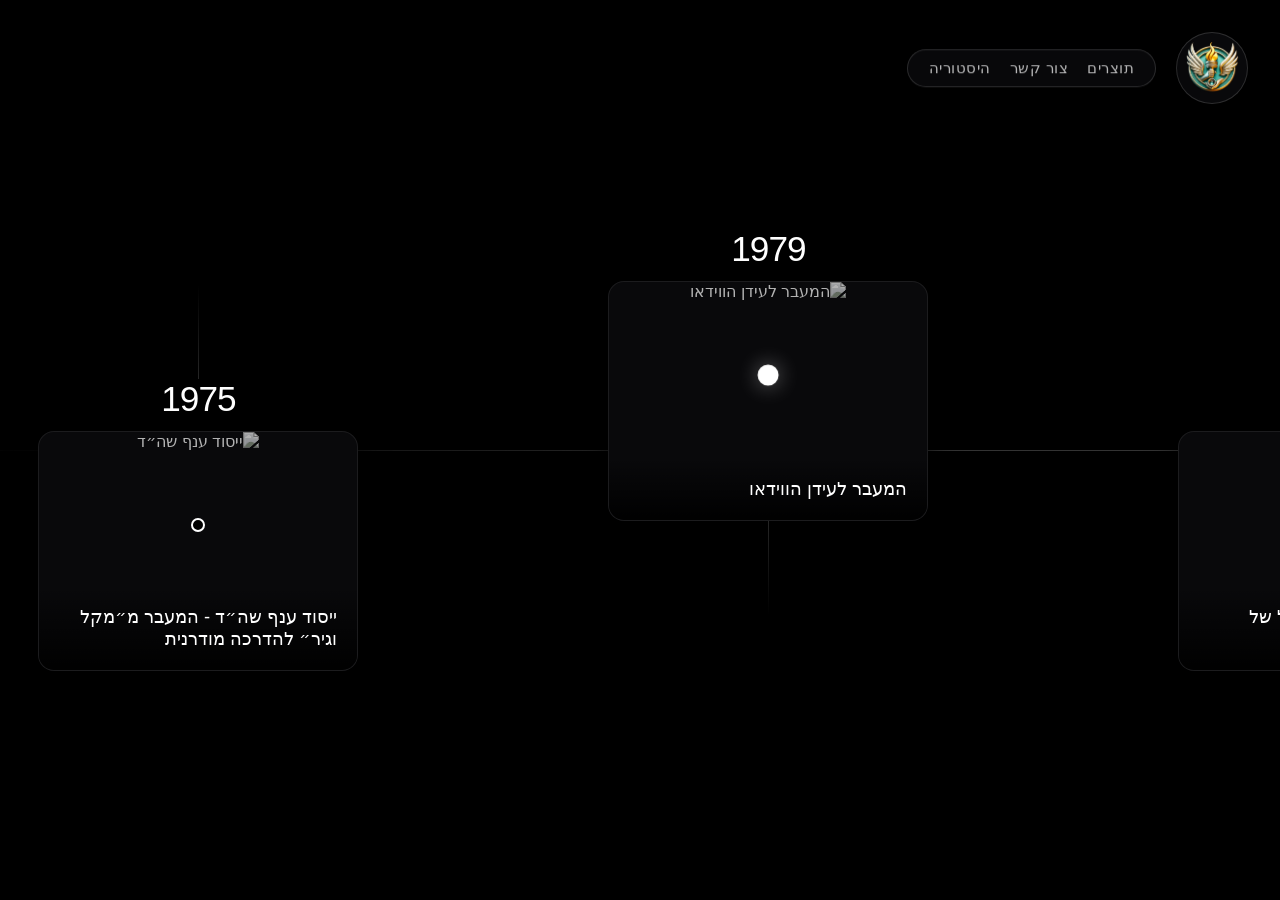
==== history.html @ 01e305c1 "with history v1.0" ====
<!DOCTYPE html>
<html lang="he" dir="rtl">
<head>
  <meta charset="UTF-8" />
  <meta name="viewport" content="width=device-width, initial-scale=1.0" />
  <title>היסטוריה | יחידת שה"ד 339</title>
  <link rel="stylesheet" href="history.css" />
</head>
<body>


    
  <!-- Fixed Nav Logo -->
  <nav class="nav-logo">
    <div class="logo-wrapper">
      <a href="index.html" class="logo-circle">
        <img src= "..\assets\סמל 1.png" alt="לוגו" />
      </a>
      
      <div class="logo-menu">
        <a href="products.html" class="menu-item">תוצרים</a>
        <a href="#footer" class="menu-item" id="contactLink">צור קשר</a>
        <a href="history.html" class="menu-item">היסטוריה </a>
      </div>
    </div>
  </nav>

  <div id="loginModal" class="modal">
    <div class="modal-content">
      <h3>כניסת מנהלים</h3>
      <input type="text" id="adminUser" placeholder="שם משתמש" />
      <input type="password" id="adminPass" placeholder="סיסמה" />
      <p id="loginError" style="color:#e53e3e;font-weight:700;font-size:0.9rem;text-align:center;margin-top:0.5rem;display:none;"></p>
      <div class="modal-btns">
        <button id="doLogin">התחבר</button>
        <button id="closeModal">ביטול</button>
      </div>
    </div>
  </div>

  <div class="scroll-snap-container">



    <!-- PART 1: STICKY VERTICAL-TO-HORIZONTAL SCROLL TIMELINE -->
    <section class="timeline-section-ambient">
      <div class="timeline-scroll-parent">
        <div class="timeline-sticky-viewport">
          

          <!-- Dynamic Horizontal Sliding Track Area -->
          <div class="timeline-track-wrapper">
            <div class="timeline-horizontal-track" id="timelineTrack">

 <!-- 2025 -->
<div class="timeline-item" data-index="10">
  <div class="timeline-connector"></div>
  <div class="timeline-year">2025</div>
  <div class="timeline-card">
    <img src="..\website\assets\סמל 1.png" alt="AI" class="timeline-image" referrerPolicy="no-referrer" />
    <div class="timeline-card-title">עידן הבינה המלאכותית - AI</div>
  </div>
  <div class="timeline-point"></div>
</div>

 <!-- 2023 -->
<div class="timeline-item" data-index="9">
  <div class="timeline-connector"></div>
  <div class="timeline-year">2023</div>
  <div class="timeline-card">
    <img src="..\website\assets\סמל 1.png" alt="מעבר למרפ״מ" class="timeline-image" referrerPolicy="no-referrer" />
    <div class="timeline-card-title"> ה-7 באוקטובר - מלחמת חרבות ברזל</div>
  </div>
  <div class="timeline-point"></div>
</div>


 <!-- 2016 -->
<div class="timeline-item" data-index="8">
  <div class="timeline-connector"></div>
  <div class="timeline-year">2016</div>
  <div class="timeline-card">
    <img src="..\website\assets\סמל 1.png" alt="מעבר למרפ״מ" class="timeline-image" referrerPolicy="no-referrer" />
    <div class="timeline-card-title">עיצוב מחדש של היחידה - משכן יצירתי לאנשי היצירה</div>
  </div>
  <div class="timeline-point"></div>
</div>

 <!-- 2014 -->
<div class="timeline-item" data-index="7">
  <div class="timeline-connector"></div>
  <div class="timeline-year">2014</div>
  <div class="timeline-card">
    <img src="..\website\assets\סמל 1.png" alt="מעבר למרפ״מ" class="timeline-image" referrerPolicy="no-referrer" />
    <div class="timeline-card-title">הקמת ארכיון היחידה</div>
  </div>
  <div class="timeline-point"></div>
</div>

 <!-- 2009 -->
<div class="timeline-item" data-index="6">
  <div class="timeline-connector"></div>
  <div class="timeline-year">2009</div>
  <div class="timeline-card">
    <img src="..\website\assets\סמל 1.png" alt="מעבר למרפ״מ" class="timeline-image" referrerPolicy="no-referrer" />
    <div class="timeline-card-title">מעבר למשכן קבוע במרפ״מ</div>
  </div>
  <div class="timeline-point"></div>
</div>

<!-- 2004 -->
<div class="timeline-item" data-index="5">
  <div class="timeline-connector"></div>
  <div class="timeline-year">2004</div>
  <div class="timeline-card">
    <img src="..\website\assets\סמל 1.png" alt="החזרה לקריה" class="timeline-image" referrerPolicy="no-referrer" />
    <div class="timeline-card-title">החזרה לקריה - סיום 22 שנות מתקן חוץ</div>
  </div>
  <div class="timeline-point"></div>
</div>

<!-- שנות ה-90 -->
<div class="timeline-item" data-index="4">
  <div class="timeline-connector"></div>
  <div class="timeline-year">שנות ה-90</div>
  <div class="timeline-card">
    <img src="..\website\assets\סמל 1.png" alt="עידן האנימציה התלת-ממדית" class="timeline-image" referrerPolicy="no-referrer" />
    <div class="timeline-card-title">עידן האנימציה התלת-ממדית</div>
  </div>
  <div class="timeline-point"></div>
</div>

<!-- 1984 -->
<div class="timeline-item" data-index="3">
  <div class="timeline-connector"></div>
  <div class="timeline-year">1984</div>
  <div class="timeline-card">
    <img src="..\website\assets\סמל 1.png" alt="הקמת יח׳ שה״ד 339" class="timeline-image" referrerPolicy="no-referrer" />
    <div class="timeline-card-title">הקמת יח׳ שה״ד 339 כיחידה עצמאית</div>
  </div>
  <div class="timeline-point"></div>
</div>

<!-- 1982 -->
<div class="timeline-item" data-index="2">
  <div class="timeline-connector"></div>
  <div class="timeline-year">1982</div>
  <div class="timeline-card">
    <img src="..\website\assets\סמל 1.png" alt="שיא טכנולוגי" class="timeline-image" referrerPolicy="no-referrer" />
    <div class="timeline-card-title">שיא טכנולוגי - ספינת הדגל של תעשיית הווידאו בישראל</div>
  </div>
  <div class="timeline-point"></div>
</div>

<!-- 1979 -->
<div class="timeline-item" data-index="1">
  <div class="timeline-connector"></div>
  <div class="timeline-year">1979</div>
  <div class="timeline-card">
    <img src="..\website\assets\סמל 1.png" alt="המעבר לעידן הווידאו" class="timeline-image" referrerPolicy="no-referrer" />
    <div class="timeline-card-title">המעבר לעידן הווידאו</div>
  </div>
  <div class="timeline-point"></div>
</div>

<!-- 1975 -->
<div class="timeline-item" data-index="0">
  <div class="timeline-connector"></div>
  <div class="timeline-year">1975</div>
  <div class="timeline-card">
    <img src="..\website\assets\סמל 1.png" alt="ייסוד ענף שה״ד" class="timeline-image" referrerPolicy="no-referrer" />
    <div class="timeline-card-title">ייסוד ענף שה״ד - המעבר מ״מקל וגיר״ להדרכה מודרנית</div>
  </div>
  <div class="timeline-point"></div>
</div>

</div>
          </div>

        </div>
      </div>
    </section>


<!-- ═══ WALL OF FAME ═══ -->
<section class="wof-section snap-section">
  <div class="wof-inner">

     <!-- Dramatic Top Crimson Gradient -->
    <div class="theatre-top-glow"></div>
    
    <!-- Thin Golden Accent Line -->
    <div class="gold-top-accent"></div>

    <div class="app-container">
      
      <!-- HEADER SECTION -->
      <header class="app-header">
        <span class="eyebrow-label">מי היה כאן</span>
        <h1 class="main-title">
          Wall of <span class="gold-italic">Fame</span>
        </h1>
        <div class="gold-divider-line"></div>
        <!-- <p class="subtitle-text">
          אנשים שעשו את דרכם והשאירו חותם ביחידת 
          <span class="gold-unit-badge">שה״ד 339</span>
        </p> -->
      </header>

      <!-- CELEBRITY GRID SECTION -->
      <main class="grid-section">
        <div class="wof-grid">

          <!-- 1 -->
          <div class="wof-card">
            <div class="card-glow"></div>
            <div class="card-border-top"></div>
            <div class="card-header">
              <span class="wof-stars">✦ ✦ ✦</span>
            </div>
            <div class="card-body">
              <h3 class="celebrity-name">יעל בר זוהר</h3>
              <p class="celebrity-role">שחקנית ודוגמנית</p>
              <!-- <p class="celebrity-desc">רמת אביב ג', תיאטרון וטלוויזיה</p> -->
            </div>
            <div class="corner-plaque"></div>
          </div>

          <!-- 2 -->
          <div class="wof-card">
            <div class="card-glow"></div>
            <div class="card-border-top"></div>
            <div class="card-header">
              <span class="wof-stars">✦ ✦ ✦</span>
            </div>
            <div class="card-body">
              <h3 class="celebrity-name">עודד תבור</h3>
              <p class="celebrity-role">שחקן תיאטרון וקולנוע</p>
              <p class="celebrity-role">בנם של רפי תבור ועדנה שביט</p>
            </div>
            <div class="corner-plaque"></div>
          </div>

          <!-- 3 -->
          <div class="wof-card">
            <div class="card-glow"></div>
            <div class="card-border-top"></div>
            <div class="card-header">
              <span class="wof-stars">✦ ✦ ✦</span>
            </div>
            <div class="card-body">
              <h3 class="celebrity-name">דנה דבורין</h3>
              <p class="celebrity-role">שחקנית תיאטרון, במאית וטלוויזיה</p>
              <p class="celebrity-role">בתה של פנינה דבורין</p>
            </div>
            <div class="corner-plaque"></div>
          </div>

          <!-- 4 -->
          <div class="wof-card">
            <div class="card-glow"></div>
            <div class="card-border-top"></div>
            <div class="card-header">
              <span class="wof-stars">✦ ✦ ✦</span>
            </div>
            <div class="card-body">
              <h3 class="celebrity-name">ליאת גליק</h3>
              <p class="celebrity-role">שחקנית קולנוע וטלוויזיה</p>
              <p class="celebrity-role">שחקנית — "כיפור"</p>
            </div>
            <div class="corner-plaque"></div>
          </div>

          <!-- 5 -->
          <div class="wof-card">
            <div class="card-glow"></div>
            <div class="card-border-top"></div>
            <div class="card-header">
              <span class="wof-stars">✦ ✦ ✦</span>
            </div>
            <div class="card-body">
              <h3 class="celebrity-name">אושרי כהן</h3>
              <p class="celebrity-role">שחקן קולנוע ותיאטרון</p>
              <p class="celebrity-role">שחקן — "בופור", "איים אבודים"</p>
            </div>
            <div class="corner-plaque"></div>
          </div>

          <!-- 6 -->
          <div class="wof-card">
            <div class="card-glow"></div>
            <div class="card-border-top"></div>
            <div class="card-header">
              <span class="wof-stars">✦ ✦ ✦</span>
            </div>
            <div class="card-body">
              <h3 class="celebrity-name">מאירה טננבוים</h3>
              <p class="celebrity-role">מתרגמת ויוצרת סרטים</p>
              <p class="celebrity-role">בתה של חווה אלברשטיין</p>
            </div>
            <div class="corner-plaque"></div>
          </div>

          <!-- 7 -->
          <div class="wof-card">
            <div class="card-glow"></div>
            <div class="card-border-top"></div>
            <div class="card-header">
              <span class="wof-stars">✦ ✦ ✦</span>
            </div>
            <div class="card-body">
              <h3 class="celebrity-name">יגאל שילון</h3>
              <p class="celebrity-role">במאי קולנוע וטלוויזיה</p>
              <p class="celebrity-role">במאי — "פספוסים" וסרטי מתיחות</p>
            </div>
            <div class="corner-plaque"></div>
          </div>

          <!-- 8 -->
          <div class="wof-card">
            <div class="card-glow"></div>
            <div class="card-border-top"></div>
            <div class="card-header">
              <span class="wof-stars">✦ ✦ ✦</span>
            </div>
            <div class="card-body">
              <h3 class="celebrity-name">אייל שילון</h3>
              <p class="celebrity-role">מפיק טלוויזיה וקולנוע</p>
              <p class="celebrity-role">בנו של יגאל שילון</p>
            </div>
            <div class="corner-plaque"></div>
          </div>

          <!-- 9 -->
          <div class="wof-card">
            <div class="card-glow"></div>
            <div class="card-border-top"></div>
            <div class="card-header">
              <span class="wof-stars">✦ ✦ ✦</span>
            </div>
            <div class="card-body">
              <h3 class="celebrity-name">מיכאל הנגבי</h3>
              <p class="celebrity-role">שחקן, במאי ומנחה טלוויזיה</p>
              <p class="celebrity-role">בנו של אסי הנגבי</p>
            </div>
            <div class="corner-plaque"></div>
          </div>

          <!-- 10 -->
          <div class="wof-card">
            <div class="card-glow"></div>
            <div class="card-border-top"></div>
            <div class="card-header">
              <span class="wof-stars">✦ ✦ ✦</span>
            </div>
            <div class="card-body">
              <h3 class="celebrity-name">אדם סנדרסון</h3>
              <p class="celebrity-role">במאי קולנוע ומוזיקאי</p>
              <p class="celebrity-role">בנו של דני סנדרסון (כוורת)</p>
            </div>
            <div class="corner-plaque"></div>
          </div>

          <!-- 11 -->
          <div class="wof-card">
            <div class="card-glow"></div>
            <div class="card-border-top"></div>
            <div class="card-header">
              <span class="wof-stars">✦ ✦ ✦</span>
            </div>
            <div class="card-body">
              <h3 class="celebrity-name">דנה לוי</h3>
              <p class="celebrity-role">שותפה ומפיקה — "דנה הפקות"</p>
              <p class="celebrity-role">בתו של הבמאי רם לוי</p>
            </div>
            <div class="corner-plaque"></div>
          </div>

          <!-- 12 -->
          <div class="wof-card">
            <div class="card-glow"></div>
            <div class="card-border-top"></div>
            <div class="card-header">
              <span class="wof-stars">✦ ✦ ✦</span>
            </div>
            <div class="card-body">
              <h3 class="celebrity-name">מיכל אנסקי</h3>
              <p class="celebrity-role">גסטרונומית, דוגמנית ומנחה</p>
              <p class="celebrity-role">בתם של אלכס ושרי אנסקי</p>
            </div>
            <div class="corner-plaque"></div>
          </div>

          <!-- 13 -->
          <div class="wof-card">
            <div class="card-glow"></div>
            <div class="card-border-top"></div>
            <div class="card-header">
              <span class="wof-stars">✦ ✦ ✦</span>
            </div>
            <div class="card-body">
              <h3 class="celebrity-name">עומר טופול</h3>
              <p class="celebrity-role">רופא שיאצו ומטפל בכיר</p>
              <p class="celebrity-role">בנם של חיים וגליה טופול</p>
            </div>
            <div class="corner-plaque"></div>
          </div>

          <!-- 14 -->
          <div class="wof-card">
            <div class="card-glow"></div>
            <div class="card-border-top"></div>
            <div class="card-header">
              <span class="wof-stars">✦ ✦ ✦</span>
            </div>
            <div class="card-body">
              <h3 class="celebrity-name">רננה קישון</h3>
              <p class="celebrity-role">אוצרת אמנות ומשמרת מורשת</p>
              <p class="celebrity-role">בתו של אפרים קישון</p>
            </div>
            <div class="corner-plaque"></div>
          </div>

          <!-- 15 -->
          <div class="wof-card">
            <div class="card-glow"></div>
            <div class="card-border-top"></div>
            <div class="card-header">
              <span class="wof-stars">✦ ✦ ✦</span>
            </div>
            <div class="card-body">
              <h3 class="celebrity-name">גליה יעקובי</h3>
              <p class="celebrity-role">שחקנית — "קרובים קרובים"</p>
              <!-- <p class="celebrity-role">קרובים קרובים, תיאטרון ומשחק</p> -->
            </div>
            <div class="corner-plaque"></div>
          </div>

          <!-- 16 -->
          <div class="wof-card">
            <div class="card-glow"></div>
            <div class="card-border-top"></div>
            <div class="card-header">
              <span class="wof-stars">✦ ✦ ✦</span>
            </div>
            <div class="card-body">
              <h3 class="celebrity-name">ירון בן-נון</h3>
              <p class="celebrity-role">במאי קולנוע ועורך</p>
              <p class="celebrity-role">בנו של אביהו בן נון, מפקד חיל האוויר לשעבר</p>
            </div>
            <div class="corner-plaque"></div>
          </div>

          <!-- 17 -->
          <div class="wof-card">
            <div class="card-glow"></div>
            <div class="card-border-top"></div>
            <div class="card-header">
              <span class="wof-stars">✦ ✦ ✦</span>
            </div>
            <div class="card-body">
              <h3 class="celebrity-name">יועד דץ</h3>
              <p class="celebrity-role">שחקן, עורך, במאי, צלם וכוכב רשת</p>
              <p class="celebrity-role">בנם של אורנה ומשה דץ</p>
            </div>
            <div class="corner-plaque"></div>
          </div>

          <!-- 18 -->
          <div class="wof-card">
            <div class="card-glow"></div>
            <div class="card-border-top"></div>
            <div class="card-header">
              <span class="wof-stars">✦ ✦ ✦</span>
            </div>
            <div class="card-body">
              <h3 class="celebrity-name">יוני כהן</h3>
              <p class="celebrity-role">בעלים — "סנובול" אנימציה</p>
              <p class="celebrity-role">בנו של רס"ן יפתח כהן</p>
            </div>
            <div class="corner-plaque"></div>
          </div>


    </div>
  </div>
</section>

     <!-- ═══ FOOTER ═══ -->
    <footer class="snap-section site-footer">
      <div class="footer-inner">
        <div class="footer-text"> 
          <h3 class="footer-h3">אם הגעתם עד לפה...</h3>
          <span class="footer-cta">לא משנה מתי... רק תגידו!</span>
          <p class="footer-email"><a href="/cdn-cgi/l/email-protection" class="__cf_email__" data-cfemail="83f0ebe2e0ebe2e7b0b0bac3eae2e5ade4ecf5adeaef">shahad339@gmail.com</a>
          <button id="adminLoginBtn" class="admin-footer-link">כניסת מנהלים</button>
        </p>
        </div>
        <div class="footer-logo">
          <img src="../assets/סמל 1.png" alt="לוגו" />
        </div>
      </div>
      <div class="footer-copy">
        <div class="footer-copy-line"></div>
        <p>כל התכנים מוגנים בזכויות יוצרים &bull; מרכז מצוינות הדרכתית - חיל האוויר &bull;
<!-- 
  <script src="sharepoint.js"></script>
  <script src="shared.js"></script> -->
  <script src="history.js"></script>
</body>
</html>
---- history.css ----
/* ==============================
   history.css — עמוד ההיסטוריה
   ============================== */

*, *::before, *::after { box-sizing: border-box; margin: 0; padding: 0; }

:root {
  --navy: #ffffff;
  --navy-hover: #e4e4e7;
  --white: #ffffff;
  --transition: 0.5s cubic-bezier(0.16, 1, 0.3, 1);

  --bg: #000000;
  --bg-primary: #000000;
  --text: #ffffff;
  --text-secondary: #71717a;
  --dot-color: rgba(255,255,255,0.03);
  --border-color: rgba(39, 39, 42, 0.6);

  --accent-gold: #ffffff;
  --accent-gold-glow: rgba(255, 255, 255, 0.1);
  --accent-glow: rgba(255, 255, 255, 0.08);
}

@font-face {
  font-family: 'Assistant';
  src: url('../assets/fonts/Assistant-bold.ttf') format('truetype');
  font-weight: 300 900;
  font-style: normal;
  font-display: swap;
}

html, body {
  height: 100%;
  font-family: 'Assistant', sans-serif;
  direction: rtl;
  color: var(--text);
  background-color: var(--bg);
  background-image: radial-gradient(var(--dot-color) 1px, transparent 1px);
  background-size: 1.75rem 1.75rem;
  overflow-x: hidden;
}

::-webkit-scrollbar { width: 0.5vw; }
::-webkit-scrollbar-track { background: #000; }
::-webkit-scrollbar-thumb { background: #27272a; border-radius: 4px; }


/* ═══════════════════════════════
   SCROLL SNAP
═══════════════════════════════ */
.scroll-snap-container {
  height: 100vh;
  overflow-y: scroll;
  scroll-snap-type: y proximity;
  scroll-behavior: smooth;
}

.snap-section {
  scroll-snap-align: start;
}


/* ═══════════════════════════════
   NAV LOGO
═══════════════════════════════ */
.nav-logo {
  position: fixed;
  top: 2rem;
  right: 2rem;
  z-index: 100;
}

.nav-logo a { text-decoration: none; }

.logo-circle {
  width: 4.5rem;
  height: 4.5rem;
  background: #09090b;
  border-radius: 50%;
  border: 1px solid rgba(255,255,255,0.15);
  box-shadow: 0 10px 30px rgba(0,0,0,0.8);
  display: flex;
  align-items: center;
  justify-content: center;
  padding: 0.45rem;
  cursor: pointer;
  transition: transform var(--transition), box-shadow var(--transition), border-color var(--transition);
}

.logo-circle:hover {
  transform: scale(1.1) rotate(-5deg);
  border-color: rgba(255,255,255,0.5);
  box-shadow: 0 16px 40px rgba(0,0,0,0.9), 0 0 15px rgba(255,255,255,0.1);
}

.logo-circle img {
  width: 100%;
  height: 100%;
  object-fit: contain;
}

.logo-wrapper {
  position: relative;
  display: flex;
  align-items: center;
}

.logo-menu {
  position: absolute;
  right: calc(100% + 20px);
  top: 50%;
  transform: translateY(-50%);
  display: flex;
  gap: 1.2rem;
  background: rgba(9, 9, 11, 0.95);
  padding: 0.55rem 1.3rem;
  border-radius: 999px;
  box-shadow: 0 10px 40px rgba(0,0,0,0.8);
  border: 1px solid rgba(255,255,255,0.15);
  backdrop-filter: blur(10px);
  white-space: nowrap;
}

.menu-item {
  color: rgba(255,255,255,0.7);
  font-family: 'Assistant', sans-serif;
  font-weight: 400;
  letter-spacing: 0.03em;
  cursor: pointer;
  text-decoration: none;
  font-size: 0.95rem;
  border-radius: 10px;
  display: inline-flex;
  align-items: center;
  transition: color var(--transition), transform var(--transition);
}

.menu-item:hover {
  color: #ffffff;
  transform: translateY(-1px);
}


/* ═══════════════════════════════
   LOGIN MODAL
═══════════════════════════════ */
.modal {
  position: fixed;
  inset: 0;
  background: rgba(0,0,0,0.85);
  z-index: 2000;
  display: none;
  align-items: center;
  justify-content: center;
}

.modal.active { display: flex; }

.modal-content {
  background: #09090b;
  color: #fff;
  padding: 2rem;
  border-radius: 1.5rem;
  width: 320px;
  text-align: center;
  border: 1px solid var(--border-color);
  box-shadow: 0 20px 50px rgba(0,0,0,0.9);
}

.modal-content input {
  width: 100%;
  margin: 8px 0;
  padding: 12px;
  border-radius: 8px;
  border: 1px solid rgba(255,255,255,0.1);
  background: #1a1a1a;
  color: #fff;
  outline: none;
}

.modal-content input:focus {
  border-color: rgba(255,255,255,0.5);
}

#doLogin {
  width: 100%;
  padding: 10px 20px;
  border: none;
  border-radius: 8px;
  cursor: pointer;
  background: #ffffff;
  color: #000;
  font-weight: 500;
  margin-top: 0.5rem;
}

#closeModal {
  width: 100%;
  margin-top: 0.5rem;
  padding: 10px;
  border: 1px solid rgba(255,255,255,0.15);
  border-radius: 8px;
  cursor: pointer;
  background: transparent;
  color: #ccc;
}


/* ═══════════════════════════════
   TIMELINE (HORIZONTAL STICKY SCROLL)
═══════════════════════════════ */
.timeline-section-ambient {
  position: relative;
  width: 100%;
  background-color: var(--bg-primary);
  border-bottom: 1px solid var(--border-color);
}

.timeline-scroll-parent {
  position: relative;
  height: 100vh;
  width: 100%;
}

.timeline-sticky-viewport {
  position: relative;
  top: 0;
  left: 0;
  width: 100vw;
  height: 100vh;
  overflow: hidden;
  display: flex;
  flex-direction: column;
  justify-content: center;
}

.timeline-track-wrapper {
  position: relative;
  width: 100%;
  height: 70vh;
  display: flex;
  align-items: center;
}

.timeline-horizontal-track {
  display: flex;
  flex-direction: row;
  align-items: center;
  position: absolute;
  left: 0;
  right: auto;
  height: 100%;
  padding: 0 0vw;
  will-change: transform;
}

.timeline-horizontal-track::before {
  content: '';
  position: absolute;
  top: 50%;
  left: 0;
  right: 0;
  height: 1px;
  background: linear-gradient(to right,
    rgba(255,255,255,0.01) 0%,
    rgba(255,255,255,0.2) 15%,
    rgba(255,255,255,0.2) 85%,
    rgba(255,255,255,0.01) 100%);
  z-index: 1;
  pointer-events: none;
}

.timeline-item {
  position: relative;
  width: 320px;
  margin-left: 250px;
  flex-shrink: 0;
  z-index: 2;
  display: flex;
  flex-direction: column;
  align-items: center;
  text-align: center;
}

.timeline-item:first-child {
  margin-right: 3vw;
}

.timeline-item:last-child {
  margin-left: 3vw;
}

.timeline-item:nth-child(even) { 
  transform: translateY(-75px); 
}

.timeline-item:nth-child(odd)  { 
  transform: translateY(75px); 
}

.timeline-point {
  position: absolute;
  top: 50%;
  left: 50%;
  width: 14px;
  height: 14px;
  transform: translate(-50%, -50%);
  background-color: var(--bg-primary);
  border: 2px solid #ffffff;
  border-radius: 50%;
  z-index: 3;
  pointer-events: none;
  transition: transform 0.3s cubic-bezier(0.16,1,0.3,1), background-color 0.3s, border-color 0.3s;
}

.timeline-connector {
  position: absolute;
  width: 1px;
  z-index: 2;
  pointer-events: none;
}

.timeline-item:nth-child(even) .timeline-connector {
  bottom: -95px;
  height: 95px;
  background: linear-gradient(to bottom, rgba(255,255,255,0.15) 0%, rgba(255,255,255,0) 100%);
}

.timeline-item:nth-child(odd) .timeline-connector {
  top: -95px;
  height: 95px;
  background: linear-gradient(to top, rgba(255,255,255,0.15) 0%, rgba(255,255,255,0) 100%);
}

.timeline-year {
  font-size: 2.2rem;
  font-weight: 300;
  margin-bottom: 0.75rem;
  letter-spacing: -0.03em;
  color: var(--text);
  transition: color 0.3s;
}

.timeline-card {
  position: relative;
  width: 100%;
  aspect-ratio: 4/3;
  overflow: hidden;
  border-radius: 16px;
  border: 1px solid rgba(255,255,255,0.08);
  background: #09090b;
  backdrop-filter: blur(10px);
  cursor: pointer;
  box-shadow: 0 10px 30px rgba(0,0,0,0.8);
  transition: transform var(--transition), border-color var(--transition), box-shadow var(--transition);
}

.timeline-image {
  width: 100%;
  height: 100%;
  object-fit: cover;
  filter: grayscale(0.85) brightness(0.7);
  transition: transform 0.6s cubic-bezier(0.16,1,0.3,1), filter 0.6s;
  user-select: none;
}

.timeline-card:hover {
  transform: translateY(-5px) scale(1.02);
  border-color: rgba(255,255,255,0.45);
  box-shadow: 0 15px 40px rgba(0,0,0,0.9), 0 0 20px rgba(255,255,255,0.08);
}

.timeline-card:hover .timeline-image {
  filter: grayscale(0) brightness(1.05);
  transform: scale(1.05);
}

.timeline-card-title {
  position: absolute;
  bottom: 0;
  left: 0;
  right: 0;
  padding: 1.25rem;
  background: linear-gradient(to top, rgba(0,0,0,0.95) 0%, rgba(0,0,0,0.4) 60%, transparent 100%);
  color: var(--text);
  font-size: 1.15rem;
  font-weight: 400;
  text-align: right;
}

.timeline-active .timeline-point {
  background-color: #ffffff;
  transform: scale(1.5) translate(-33%, -33%);
  box-shadow: 0 0 15px rgba(255,255,255,0.4);
}


/* ═══════════════════════════════
   DETAIL OVERLAY (נוצר דינמית ב-JS)
═══════════════════════════════ */
.detail-overlay {
  position: fixed;
  top: 0;
  left: 0;
  width: 100vw;
  height: 100vh;
  background-color: #000000;
  z-index: 3000;
  overflow-y: auto;
  display: flex;
  justify-content: center;
  align-items: center;
  padding: 2rem;
  transform: translateY(-100%);
  transition: transform 0.6s cubic-bezier(0.16,1,0.3,1);
}

.detail-overlay.active { transform: translateY(0); }

.detail-content-wrapper {
  position: relative;
  width: 100%;
  max-width: 1100px;
  display: grid;
  grid-template-columns: 1.2fr 1fr;
  gap: 4rem;
  align-items: center;
  margin: auto;
  opacity: 0;
  transform: translateY(30px);
  transition: opacity 0.5s 0.2s, transform 0.5s 0.2s;
}

.detail-overlay.active .detail-content-wrapper {
  opacity: 1;
  transform: translateY(0);
}

@media (max-width: 768px) {
  .detail-content-wrapper {
    grid-template-columns: 1fr;
    gap: 2rem;
    padding-top: 3rem;
  }
}

.close-overlay-btn {
  position: absolute;
  top: -2rem;
  left: 0;
  background: #09090b;
  border: 1px solid rgba(255,255,255,0.15);
  color: var(--text);
  width: 48px;
  height: 48px;
  border-radius: 50%;
  display: flex;
  justify-content: center;
  align-items: center;
  cursor: pointer;
  font-size: 1.25rem;
  transition: background 0.3s, border-color 0.3s, transform 0.3s;
  z-index: 101;
}

.close-overlay-btn:hover {
  background: rgba(255,255,255,0.08);
  border-color: #ffffff;
  transform: scale(1.05);
}

.overlay-info {
  text-align: right;
  display: flex;
  flex-direction: column;
  gap: 1.5rem;
}

.overlay-year {
  font-size: 3rem;
  font-weight: 300;
  color: #ffffff;
  line-height: 1;
  letter-spacing: -0.04em;
}

.overlay-title {
  font-size: 2.2rem;
  font-weight: 300;
  line-height: 1.2;
}

.overlay-divider {
  width: 60px;
  height: 1px;
  background-color: rgba(255,255,255,0.3);
  align-self: flex-start;
  margin-left: auto;
}

.overlay-description {
  font-size: 1.15rem;
  line-height: 1.8;
  color: #a1a1aa;
  font-weight: 300;
  white-space: pre-line;
}

.overlay-image-container {
  width: 100%;
  aspect-ratio: 16/10;
  border-radius: 16px;
  overflow: hidden;
  border: 1px solid rgba(255,255,255,0.08);
  box-shadow: 0 20px 50px rgba(0,0,0,0.9);
}

.overlay-image {
  width: 100%;
  height: 100%;
  object-fit: cover;
}
/* ═══════════════════════════════
   WALL OF FAME
═══════════════════════════════ */

:root {
  --gold: #D4AF37;
  --gold-glow: rgba(212, 175, 55, 0.15);
  --bg-card: #111111;
  --border-light: rgba(255, 255, 255, 0.08);
  --text-muted: #52525b;
}

.wof-section {
  width: 100%;
  background-color: var(--bg-primary);
  border-bottom: 1px solid var(--border-color);
  position: relative;
  overflow: hidden;
}

.wof-section .theatre-top-glow {
  position: absolute;
  top: 0;
  left: 0;
  width: 100%;
  height: 280px;
  background: linear-gradient(to bottom, #450a0a 0%, transparent 100%);
  opacity: 0.35;
  pointer-events: none;
  z-index: 1;
}

.wof-section .gold-top-accent {
  position: absolute;
  top: 0;
  left: 0;
  width: 100%;
  height: 1px;
  background: linear-gradient(to right, transparent, var(--gold), transparent);
  pointer-events: none;
  z-index: 10;
}

.wof-section .app-container {
  max-width: 1200px;
  margin: 0 auto;
  padding: 0 24px;
  position: relative;
  z-index: 5;
  display: flex;
  flex-direction: column;
}

.wof-section .app-header {
  text-align: center;
  padding: 80px 0 40px;
  display: flex;
  flex-direction: column;
  align-items: center;
}

.wof-section .eyebrow-label {
  color: var(--gold);
  font-size: 11px;
  font-weight: 600;
  letter-spacing: 0.4em;
  text-transform: uppercase;
  margin-bottom: 12px;
  display: block;
}

.wof-section .main-title {
  font-family: 'Georgia', serif;
  font-size: clamp(3rem, 7vw, 5.5rem);
  font-weight: 400;
  letter-spacing: -0.02em;
  line-height: 1.1;
  color: var(--text);
  margin-bottom: 18px;
  direction: ltr;
}

.wof-section .gold-italic {
  color: var(--gold);
  font-style: italic;
}

.wof-section .gold-divider-line {
  width: 96px;
  height: 1px;
  background-color: var(--gold);
  opacity: 0.6;
  margin-bottom: 20px;
}

.wof-section .subtitle-text {
  color: var(--text-secondary);
  font-size: clamp(14px, 2vw, 17px);
  font-weight: 300;
  line-height: 1.6;
}

.wof-section .gold-unit-badge {
  color: var(--gold);
  font-weight: 600;
  border-bottom: 1px dashed rgba(212, 175, 55, 0.3);
  padding-bottom: 2px;
}

.wof-section .grid-section {
  padding: 20px 0 60px;
}

.wof-section .wof-grid {
  display: flex;
  flex-wrap: wrap;
  justify-content: center;
  gap: 16px;
}

.wof-section .wof-card {
  background-color: var(--bg-card);
  border: 1px solid var(--border-light);
  border-radius: 8px;
  padding: 24px;
  position: relative;
  overflow: hidden;
  transition: all 0.4s ease;
  display: flex;
  flex-direction: column;
  /* justify-content: space-between; */
  min-height: 100px;
  cursor: default;
  width: 200px;
  flex-shrink: 0;
}

.wof-section .card-glow {
  position: absolute;
  inset: 0;
  background: linear-gradient(135deg, rgba(212, 175, 55, 0.03), transparent);
  pointer-events: none;
}

.wof-section .card-border-top {
  position: absolute;
  top: 0;
  left: 16px;
  right: 16px;
  height: 1px;
  background: linear-gradient(to right, transparent, var(--gold), transparent);
  opacity: 0.4;
  transition: opacity 0.4s ease;
}

.wof-section .wof-card:hover {
  border-color: var(--gold);
  transform: translateY(-6px);
  box-shadow: 0 10px 25px rgba(0,0,0,0.4), 0 0 15px var(--gold-glow);
}

.wof-section .wof-card:hover .card-border-top {
  opacity: 1;
}

.wof-section .card-header {
  display: flex;
  flex-direction: column;
  align-items: center;
  gap: 6px;
  margin-bottom: 8px;
}

.wof-section .wof-stars {
  font-family: 'Georgia', serif;
  color: var(--gold);
  font-size: 11px;
  letter-spacing: 0.7em;
  margin-bottom: 0.4rem;
}

.wof-section .category-icon {
  background: rgba(255,255,255,0.03);
  border: 1px solid rgba(255,255,255,0.05);
  border-radius: 6px;
  padding: 4px 6px;
  font-size: 13px;
  transition: all 0.3s ease;
}

.wof-section .wof-card:hover .category-icon {
  background: rgba(212, 175, 55, 0.08);
  border-color: rgba(212, 175, 55, 0.2);
}

.wof-section .card-body {
  display: flex;
  flex-direction: column;
  justify-content: flex-end;
  align-items: center;
  text-align: center;
}

.wof-section .celebrity-name {
  font-size: 18px;
  font-weight: 500;
  color: var(--text);
  margin-bottom: 6px;
  transition: color 0.3s ease;
}

.wof-section .wof-card:hover .celebrity-name {
  color: var(--gold);
}

.wof-section .celebrity-role {
  font-size: 12px;
  color: var(--text-secondary);
  font-weight: 400;
  margin-bottom: 4px;
}

.wof-section .celebrity-desc {
  font-size: 10px;
  color: var(--text-muted);
  line-height: 1.5;
  border-top: 1px solid rgba(255,255,255,0.04);
  padding-top: 8px;
  margin-top: 4px;
}

.wof-section .parent-note {
  font-size: 12px;
  color: var(--text-secondary);
  font-weight: 400;
  line-height: 1.5;
  border-top: none;
  padding-top: 0;
  margin-top: 0;
  transition: color 0.3s ease;
}

.wof-section .wof-card:hover .parent-note {
  color: var(--text-secondary);
}

.wof-section .corner-plaque {
  position: absolute;
  bottom: 1px;
  right: 1px;
  width: 6px;
  height: 6px;
  border-bottom: 1px solid rgba(212, 175, 55, 0.15);
  border-right: 1px solid rgba(212, 175, 55, 0.15);
  border-radius: 0 0 2px 0;
  transition: border-color 0.4s ease;
}

.wof-section .wof-card:hover .corner-plaque {
  border-color: var(--gold);
}

@media (max-width: 600px) {
  .wof-section .app-header {
    padding: 50px 0 30px;
  }

  .wof-section .wof-grid {
    grid-template-columns: 1fr;
    gap: 12px;
  }
}
/* ═══════════════════════════════
   FOOTER
═══════════════════════════════ */
.site-footer {
  background: #0f0f0f;
  color: var(--white);
  display: flex;
  flex-direction: column;
  justify-content: space-between;
  position: relative;
  overflow: visible;
  min-height: 40vh;
  margin-top: 3rem;
}

.footer-inner {
  width: 100%;
  max-width: 88.9vw;
  margin: 0 auto;
  display: flex;
  flex-direction: column;
  align-items: center;
  gap: 3rem;
  position: relative;
  z-index: 1;
  padding: 2rem 3rem 0;
}

@media (min-width: 53.33vw) {
  .footer-inner {
    flex-direction: row;
    align-items: flex-end;
    justify-content: space-between;
  }
}

.footer-text {
  display: flex;
  flex-direction: column;
  gap: 1rem;
  text-align: right;
}

.footer-h3 {
  font-size: clamp(2rem, 5vw, 4rem);
  font-weight: 900;
  line-height: 1.1;
}

.footer-cta {
  background: none;
  border: none;
  color: rgba(255,255,255,0.6);
  font-family: 'Assistant', sans-serif;
  font-size: clamp(1.2rem, 2.5vw, 2rem);
  font-weight: 900;
  cursor: pointer;
  display: flex;
  align-items: center;
  gap: 0.8rem;
  transition: color var(--transition);
  padding: 0;
}

.footer-cta:hover { color: var(--white); }

.__cf_email__ {
  color: rgba(255,255,255,0.85);
  font-size: clamp(1.3rem, 2.5vw, 1.8rem);
  font-weight: 700;
  text-decoration: none !important;
  display: block;
}

.footer-logo { flex-shrink: 0; }

.footer-logo img {
  width: clamp(8rem, 15vw, 14rem);
  filter: none;
}

.footer-copy {
  width: 100%;
  padding: 3rem 2rem 2rem;
  text-align: center;
  position: relative;
  z-index: 1;
}

.footer-copy-line {
  width: 6rem;
  height: 1px;
  background: rgba(255,255,255,0.12);
  margin: 0 auto 1.5rem;
}

.footer-copy p {
  color: rgba(255,255,255,0.35);
  font-size: 0.8rem;
  font-weight: 500;
  letter-spacing: 0.06em;
}

.admin-footer-link {
  background: none;
  border: none;
  color: rgba(255,255,255,0.3);
  text-decoration-line: underline;
  font-family: 'Assistant', sans-serif;
  font-size: 1rem;
  font-weight: 700;
  cursor: pointer;
  padding: 0;
  margin-top: 0.8rem;
  transition: color 0.2s ease;
  vertical-align: middle;
}

.admin-footer-link:hover { color: rgba(255,255,255,0.5); }
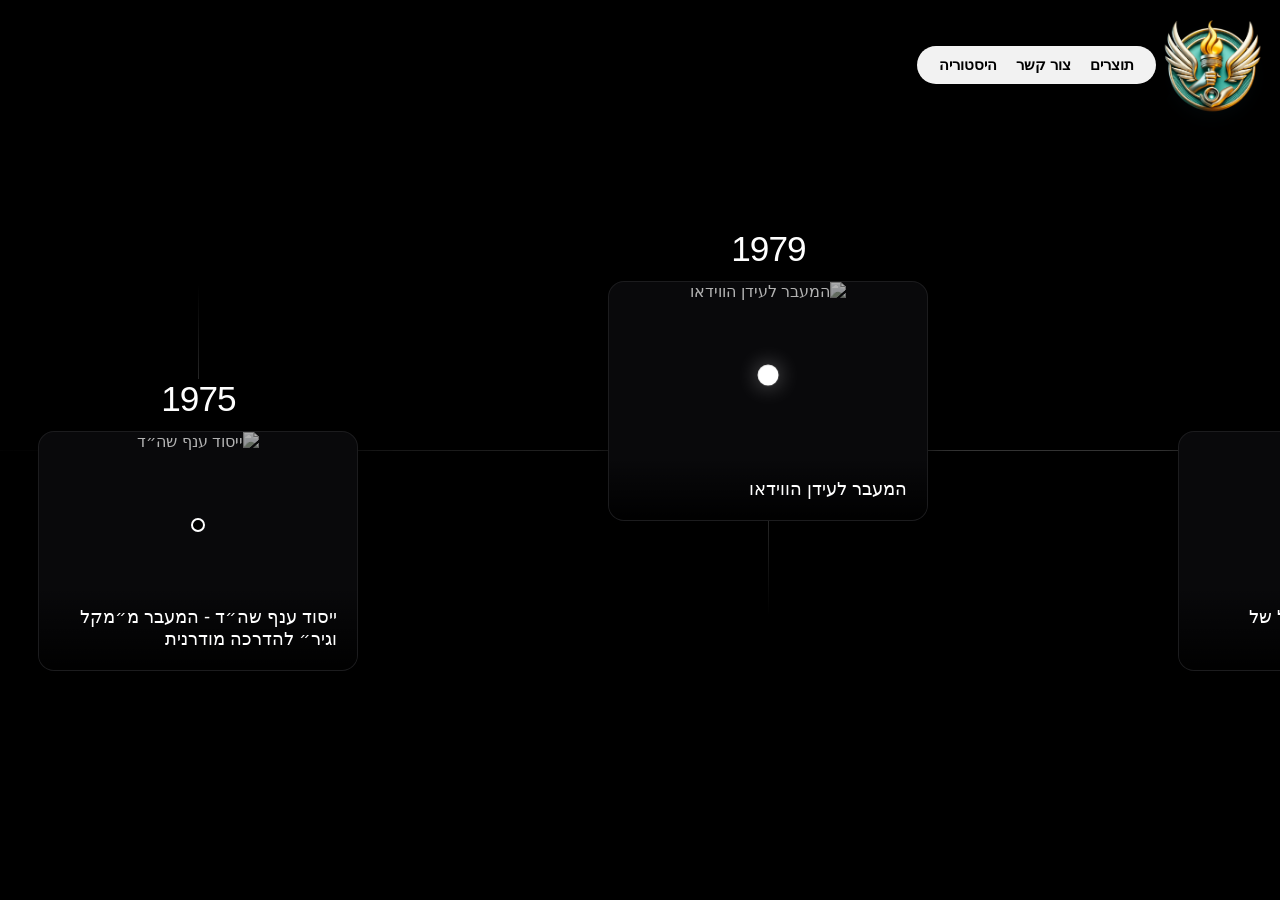
==== commit 1aa012dc: "wall of stars new design" ====
--- a/history.html
+++ b/history.html
@@ -17,11 +17,11 @@
         <img src= "..\assets\סמל 1.png" alt="לוגו" />
       </a>
       
-      <div class="logo-menu">
-        <a href="products.html" class="menu-item">תוצרים</a>
-        <a href="#footer" class="menu-item" id="contactLink">צור קשר</a>
-        <a href="history.html" class="menu-item">היסטוריה </a>
-      </div>
+        <div class="logo-menu">
+          <a href="products.html" class="menu-item">תוצרים</a>
+          <a href="#footer" class="menu-item" id="contactLink">צור קשר</a>
+          <a href="history.html" class="menu-item">היסטוריה </a>
+        </div>
     </div>
   </nav>
 
@@ -182,309 +182,168 @@
     </section>
 
 
-<!-- ═══ WALL OF FAME ═══ -->
+<!-- /* Wall Of Fame /* -->
+
+<svg class="svg-defs" style="position:absolute;width:0;height:0;overflow:hidden">
+  <defs>
+    <linearGradient id="starFront" x1="0%" y1="0%" x2="100%" y2="100%">
+      <stop offset="0%"   stop-color="#db8080"/>
+      <stop offset="65%"  stop-color="#cc5252"/>
+      <stop offset="100%" stop-color="#962828"/>
+    </linearGradient>
+    <linearGradient id="starBack" x1="0%" y1="0%" x2="100%" y2="100%">
+      <stop offset="0%"   stop-color="#aa4040"/>
+      <stop offset="50%"  stop-color="#4c1b1b"/>
+      <stop offset="100%" stop-color="#310e0e"/>
+    </linearGradient>
+    <linearGradient id="goldBorder" x1="0%" y1="0%" x2="100%" y2="100%">
+      <stop offset="0%"   stop-color="#ffe4aa"/>
+      <stop offset="50%"  stop-color="#D4AF37"/>
+      <stop offset="100%" stop-color="#7c4f0e"/>
+    </linearGradient>
+  </defs>
+</svg>
+
 <section class="wof-section snap-section">
-  <div class="wof-inner">
-
-     <!-- Dramatic Top Crimson Gradient -->
-    <div class="theatre-top-glow"></div>
-    
-    <!-- Thin Golden Accent Line -->
-    <div class="gold-top-accent"></div>
-
-    <div class="app-container">
-      
-      <!-- HEADER SECTION -->
-      <header class="app-header">
-        <span class="eyebrow-label">מי היה כאן</span>
-        <h1 class="main-title">
-          Wall of <span class="gold-italic">Fame</span>
-        </h1>
-        <div class="gold-divider-line"></div>
-        <!-- <p class="subtitle-text">
-          אנשים שעשו את דרכם והשאירו חותם ביחידת 
-          <span class="gold-unit-badge">שה״ד 339</span>
-        </p> -->
-      </header>
-
-      <!-- CELEBRITY GRID SECTION -->
-      <main class="grid-section">
-        <div class="wof-grid">
-
-          <!-- 1 -->
-          <div class="wof-card">
+  <div class="wof-ambient"></div>
+  <div class="wof-gold-line"></div>
+
+  <header class="wof-header">
+    <h1 class="wof-title">שדרת הכוכבים</h1>
+    <div class="wof-star-divider">
+      <div class="line-r"></div>
+      <span class="star-icon">★</span>
+      <div class="line-l"></div>
+    </div>
+    <!-- <p class="wof-subtitle">
+      אנשי במה, תקשורת ויצירה מן השורה הראשונה בישראל<br>
+      אשר עשו את שירותם הצבאי והשאירו חותם ביחידה
+    </p> -->
+  </header>
+
+  <div class="wof-grid-wrap">
+    <div class="wof-grid" id="wofGrid"></div>
+  </div>
+</section>
+
+<script>
+(function () {
+  const STAR_POINTS = (() => {
+    const pts = [];
+    for (let i = 0; i < 10; i++) {
+      const angle = (i * Math.PI) / 5 - Math.PI / 2;
+      const r = i % 2 === 0 ? 43 : 17;
+      pts.push((50 + r * Math.cos(angle)).toFixed(2) + ',' + (50 + r * Math.sin(angle)).toFixed(2));
+    }
+    return pts.join(' ');
+  })();
+
+  const ICONS = {
+    cinema:     `<svg viewBox="0 0 24 24"><rect x="2" y="2" width="20" height="20" rx="2"/><line x1="7" y1="2" x2="7" y2="22"/><line x1="17" y1="2" x2="17" y2="22"/><line x1="2" y1="12" x2="22" y2="12"/></svg>`,
+    television: `<svg viewBox="0 0 24 24"><rect x="2" y="7" width="20" height="15" rx="2"/><polyline points="17 2 12 7 7 2"/></svg>`,
+    theater:    `<svg viewBox="0 0 24 24"><polygon points="12 2 15.09 8.26 22 9.27 17 14.14 18.18 21.02 12 17.77 5.82 21.02 7 14.14 2 9.27 8.91 8.26 12 2"/></svg>`,
+    other:      `<svg viewBox="0 0 24 24"><path d="M12 22s8-4 8-10V5l-8-3-8 3v7c0 6 8 10 8 10z"/></svg>`
+  };
+
+  const celebrities = [
+    { name:"יעל בר זוהר",   role:"שחקנית ודוגמנית",                          category:"television" },
+    { name:"עודד תבור",     role:"שחקן תיאטרון וקולנוע",                     subRole:"בנם של רפי תבור ועדנה שביט",         category:"theater" },
+    { name:"דנה דבורין",    role:"שחקנית תיאטרון, במאית וטלוויזיה",          subRole:"בתה של פנינה דבורין",                category:"television" },
+    { name:"ליאת גליק",     role:"שחקנית קולנוע וטלוויזיה",                  subRole:'שחקנית — "כיפור"',                   category:"cinema" },
+    { name:"אושרי כהן",     role:"שחקן קולנוע ותיאטרון",                     subRole:'שחקן — "בופור", "איים אבודים"',      category:"cinema" },
+    { name:"מאירה טננבוים", role:"מתרגמת ויוצרת סרטים",                      subRole:"בתה של חווה אלברשטיין",               category:"cinema" },
+    { name:"יגאל שילון",    role:"במאי קולנוע וטלוויזיה",                    subRole:'במאי — "פספוסים"',                   category:"television" },
+    { name:"אייל שילון",    role:"מפיק טלוויזיה וקולנוע",                    subRole:"בנו של יגאל שילון",                   category:"television" },
+    { name:"מיכאל הנגבי",   role:"שחקן, במאי ומנחה טלוויזיה",               subRole:"בנו של אסי הנגבי",                   category:"television" },
+    { name:"אדם סנדרסון",   role:"במאי קולנוע ומוזיקאי",                    subRole:"בנו של דני סנדרסון (כוורת)",         category:"cinema" },
+    { name:"דנה לוי",       role:'שותפה ומפיקה — "דנה הפקות"',              subRole:"בתו של הבמאי רם לוי",                category:"television" },
+    { name:"מיכל אנסקי",    role:"גסטרונומית, דוגמנית ומנחה",               subRole:"בתם של אלכס ושרי אנסקי",             category:"television" },
+    { name:"עומר טופול",    role:"רופא שיאצו ומטפל בכיר",                   subRole:"בנם של חיים וגליה טופול",            category:"other" },
+    { name:"רננה קישון",    role:"אוצרת אמנות ומשמרת מורשת",                subRole:"בתו של אפרים קישון",                 category:"other" },
+    { name:"גליה יעקובי",   role:'שחקנית — "קרובים קרובים"',                category:"television" },
+    { name:"ירון בן-נון",   role:"במאי קולנוע ועורך",                       subRole:"בנו של אביהו בן נון, מפקד חיל האוויר לשעבר", category:"cinema" },
+    { name:"יועד דץ",       role:"שחקן, עורך, במאי, צלם וכוכב רשת",        subRole:"בנם של אורנה ומשה דץ",               category:"television" },
+    { name:"יוני כהן",      role:'בעלים — "סנובול" אנימציה',               subRole:'בנו של רס"ן יפתח כהן',               category:"cinema" }
+  ];
+
+  const COLS = 2;
+
+  function makeStar(c) {
+    const fs = c.name.length > 8 ? '6' : '7.2';
+    return `
+      <div class="card-flip-wrap">
+        <div class="card-flip">
+          <div class="card-face front">
             <div class="card-glow"></div>
-            <div class="card-border-top"></div>
-            <div class="card-header">
-              <span class="wof-stars">✦ ✦ ✦</span>
+            <div class="brass-pin tr"></div>
+            <div class="brass-pin bl"></div>
+            <div class="star-svg-wrap">
+              <svg class="star-svg" viewBox="0 0 100 100">
+                <polygon points="${STAR_POINTS}" fill="url(#starFront)" stroke="url(#goldBorder)" stroke-width="1.25"/>
+                <text x="50" y="41" text-anchor="middle"
+                  fill="#fbeede" stroke="#482502" stroke-width="0.3"
+                  font-size="${fs}" font-weight="900"
+                  style="font-family:'Assistant',system-ui,sans-serif"
+                >${c.name}</text>
+                <circle cx="50" cy="60" r="9.5" fill="#0b0a0a" stroke="url(#goldBorder)" stroke-width="1"/>
+              </svg>
+              <div class="cat-icon">${ICONS[c.category] || ICONS.other}</div>
             </div>
-            <div class="card-body">
-              <h3 class="celebrity-name">יעל בר זוהר</h3>
-              <p class="celebrity-role">שחקנית ודוגמנית</p>
-              <!-- <p class="celebrity-desc">רמת אביב ג', תיאטרון וטלוויזיה</p> -->
+            <div class="card-border-hover"></div>
+          </div>
+          <div class="card-face back">
+            <div class="card-glow"></div>
+            <div class="brass-pin tr"></div>
+            <div class="brass-pin bl"></div>
+            <div class="star-svg-wrap">
+              <svg class="star-svg" viewBox="0 0 100 100">
+                <polygon points="${STAR_POINTS}" fill="url(#starBack)" stroke="url(#goldBorder)" stroke-width="1.25"/>
+              </svg>
+              <div class="back-content">
+                <p class="back-role">${c.role}</p>
+                ${c.subRole ? `<p class="back-sub">${c.subRole}</p>` : ''}
+              </div>
             </div>
-            <div class="corner-plaque"></div>
+            <div class="card-border-hover"></div>
           </div>
-
-          <!-- 2 -->
-          <div class="wof-card">
-            <div class="card-glow"></div>
-            <div class="card-border-top"></div>
-            <div class="card-header">
-              <span class="wof-stars">✦ ✦ ✦</span>
-            </div>
-            <div class="card-body">
-              <h3 class="celebrity-name">עודד תבור</h3>
-              <p class="celebrity-role">שחקן תיאטרון וקולנוע</p>
-              <p class="celebrity-role">בנם של רפי תבור ועדנה שביט</p>
-            </div>
-            <div class="corner-plaque"></div>
-          </div>
-
-          <!-- 3 -->
-          <div class="wof-card">
-            <div class="card-glow"></div>
-            <div class="card-border-top"></div>
-            <div class="card-header">
-              <span class="wof-stars">✦ ✦ ✦</span>
-            </div>
-            <div class="card-body">
-              <h3 class="celebrity-name">דנה דבורין</h3>
-              <p class="celebrity-role">שחקנית תיאטרון, במאית וטלוויזיה</p>
-              <p class="celebrity-role">בתה של פנינה דבורין</p>
-            </div>
-            <div class="corner-plaque"></div>
-          </div>
-
-          <!-- 4 -->
-          <div class="wof-card">
-            <div class="card-glow"></div>
-            <div class="card-border-top"></div>
-            <div class="card-header">
-              <span class="wof-stars">✦ ✦ ✦</span>
-            </div>
-            <div class="card-body">
-              <h3 class="celebrity-name">ליאת גליק</h3>
-              <p class="celebrity-role">שחקנית קולנוע וטלוויזיה</p>
-              <p class="celebrity-role">שחקנית — "כיפור"</p>
-            </div>
-            <div class="corner-plaque"></div>
-          </div>
-
-          <!-- 5 -->
-          <div class="wof-card">
-            <div class="card-glow"></div>
-            <div class="card-border-top"></div>
-            <div class="card-header">
-              <span class="wof-stars">✦ ✦ ✦</span>
-            </div>
-            <div class="card-body">
-              <h3 class="celebrity-name">אושרי כהן</h3>
-              <p class="celebrity-role">שחקן קולנוע ותיאטרון</p>
-              <p class="celebrity-role">שחקן — "בופור", "איים אבודים"</p>
-            </div>
-            <div class="corner-plaque"></div>
-          </div>
-
-          <!-- 6 -->
-          <div class="wof-card">
-            <div class="card-glow"></div>
-            <div class="card-border-top"></div>
-            <div class="card-header">
-              <span class="wof-stars">✦ ✦ ✦</span>
-            </div>
-            <div class="card-body">
-              <h3 class="celebrity-name">מאירה טננבוים</h3>
-              <p class="celebrity-role">מתרגמת ויוצרת סרטים</p>
-              <p class="celebrity-role">בתה של חווה אלברשטיין</p>
-            </div>
-            <div class="corner-plaque"></div>
-          </div>
-
-          <!-- 7 -->
-          <div class="wof-card">
-            <div class="card-glow"></div>
-            <div class="card-border-top"></div>
-            <div class="card-header">
-              <span class="wof-stars">✦ ✦ ✦</span>
-            </div>
-            <div class="card-body">
-              <h3 class="celebrity-name">יגאל שילון</h3>
-              <p class="celebrity-role">במאי קולנוע וטלוויזיה</p>
-              <p class="celebrity-role">במאי — "פספוסים" וסרטי מתיחות</p>
-            </div>
-            <div class="corner-plaque"></div>
-          </div>
-
-          <!-- 8 -->
-          <div class="wof-card">
-            <div class="card-glow"></div>
-            <div class="card-border-top"></div>
-            <div class="card-header">
-              <span class="wof-stars">✦ ✦ ✦</span>
-            </div>
-            <div class="card-body">
-              <h3 class="celebrity-name">אייל שילון</h3>
-              <p class="celebrity-role">מפיק טלוויזיה וקולנוע</p>
-              <p class="celebrity-role">בנו של יגאל שילון</p>
-            </div>
-            <div class="corner-plaque"></div>
-          </div>
-
-          <!-- 9 -->
-          <div class="wof-card">
-            <div class="card-glow"></div>
-            <div class="card-border-top"></div>
-            <div class="card-header">
-              <span class="wof-stars">✦ ✦ ✦</span>
-            </div>
-            <div class="card-body">
-              <h3 class="celebrity-name">מיכאל הנגבי</h3>
-              <p class="celebrity-role">שחקן, במאי ומנחה טלוויזיה</p>
-              <p class="celebrity-role">בנו של אסי הנגבי</p>
-            </div>
-            <div class="corner-plaque"></div>
-          </div>
-
-          <!-- 10 -->
-          <div class="wof-card">
-            <div class="card-glow"></div>
-            <div class="card-border-top"></div>
-            <div class="card-header">
-              <span class="wof-stars">✦ ✦ ✦</span>
-            </div>
-            <div class="card-body">
-              <h3 class="celebrity-name">אדם סנדרסון</h3>
-              <p class="celebrity-role">במאי קולנוע ומוזיקאי</p>
-              <p class="celebrity-role">בנו של דני סנדרסון (כוורת)</p>
-            </div>
-            <div class="corner-plaque"></div>
-          </div>
-
-          <!-- 11 -->
-          <div class="wof-card">
-            <div class="card-glow"></div>
-            <div class="card-border-top"></div>
-            <div class="card-header">
-              <span class="wof-stars">✦ ✦ ✦</span>
-            </div>
-            <div class="card-body">
-              <h3 class="celebrity-name">דנה לוי</h3>
-              <p class="celebrity-role">שותפה ומפיקה — "דנה הפקות"</p>
-              <p class="celebrity-role">בתו של הבמאי רם לוי</p>
-            </div>
-            <div class="corner-plaque"></div>
-          </div>
-
-          <!-- 12 -->
-          <div class="wof-card">
-            <div class="card-glow"></div>
-            <div class="card-border-top"></div>
-            <div class="card-header">
-              <span class="wof-stars">✦ ✦ ✦</span>
-            </div>
-            <div class="card-body">
-              <h3 class="celebrity-name">מיכל אנסקי</h3>
-              <p class="celebrity-role">גסטרונומית, דוגמנית ומנחה</p>
-              <p class="celebrity-role">בתם של אלכס ושרי אנסקי</p>
-            </div>
-            <div class="corner-plaque"></div>
-          </div>
-
-          <!-- 13 -->
-          <div class="wof-card">
-            <div class="card-glow"></div>
-            <div class="card-border-top"></div>
-            <div class="card-header">
-              <span class="wof-stars">✦ ✦ ✦</span>
-            </div>
-            <div class="card-body">
-              <h3 class="celebrity-name">עומר טופול</h3>
-              <p class="celebrity-role">רופא שיאצו ומטפל בכיר</p>
-              <p class="celebrity-role">בנם של חיים וגליה טופול</p>
-            </div>
-            <div class="corner-plaque"></div>
-          </div>
-
-          <!-- 14 -->
-          <div class="wof-card">
-            <div class="card-glow"></div>
-            <div class="card-border-top"></div>
-            <div class="card-header">
-              <span class="wof-stars">✦ ✦ ✦</span>
-            </div>
-            <div class="card-body">
-              <h3 class="celebrity-name">רננה קישון</h3>
-              <p class="celebrity-role">אוצרת אמנות ומשמרת מורשת</p>
-              <p class="celebrity-role">בתו של אפרים קישון</p>
-            </div>
-            <div class="corner-plaque"></div>
-          </div>
-
-          <!-- 15 -->
-          <div class="wof-card">
-            <div class="card-glow"></div>
-            <div class="card-border-top"></div>
-            <div class="card-header">
-              <span class="wof-stars">✦ ✦ ✦</span>
-            </div>
-            <div class="card-body">
-              <h3 class="celebrity-name">גליה יעקובי</h3>
-              <p class="celebrity-role">שחקנית — "קרובים קרובים"</p>
-              <!-- <p class="celebrity-role">קרובים קרובים, תיאטרון ומשחק</p> -->
-            </div>
-            <div class="corner-plaque"></div>
-          </div>
-
-          <!-- 16 -->
-          <div class="wof-card">
-            <div class="card-glow"></div>
-            <div class="card-border-top"></div>
-            <div class="card-header">
-              <span class="wof-stars">✦ ✦ ✦</span>
-            </div>
-            <div class="card-body">
-              <h3 class="celebrity-name">ירון בן-נון</h3>
-              <p class="celebrity-role">במאי קולנוע ועורך</p>
-              <p class="celebrity-role">בנו של אביהו בן נון, מפקד חיל האוויר לשעבר</p>
-            </div>
-            <div class="corner-plaque"></div>
-          </div>
-
-          <!-- 17 -->
-          <div class="wof-card">
-            <div class="card-glow"></div>
-            <div class="card-border-top"></div>
-            <div class="card-header">
-              <span class="wof-stars">✦ ✦ ✦</span>
-            </div>
-            <div class="card-body">
-              <h3 class="celebrity-name">יועד דץ</h3>
-              <p class="celebrity-role">שחקן, עורך, במאי, צלם וכוכב רשת</p>
-              <p class="celebrity-role">בנם של אורנה ומשה דץ</p>
-            </div>
-            <div class="corner-plaque"></div>
-          </div>
-
-          <!-- 18 -->
-          <div class="wof-card">
-            <div class="card-glow"></div>
-            <div class="card-border-top"></div>
-            <div class="card-header">
-              <span class="wof-stars">✦ ✦ ✦</span>
-            </div>
-            <div class="card-body">
-              <h3 class="celebrity-name">יוני כהן</h3>
-              <p class="celebrity-role">בעלים — "סנובול" אנימציה</p>
-              <p class="celebrity-role">בנו של רס"ן יפתח כהן</p>
-            </div>
-            <div class="corner-plaque"></div>
-          </div>
-
-
-    </div>
-  </div>
-</section>
+        </div>
+      </div>`;
+  }
+
+  function buildGrid() {
+    const grid = document.getElementById('wofGrid');
+    if (!grid) return;
+    grid.innerHTML = '';
+
+    const cells = [];
+    let ci = 0, idx = 0;
+    while (ci < celebrities.length) {
+      const row = Math.floor(idx / COLS), col = idx % COLS;
+      if ((row + col) % 2 === 0) {
+        cells.push({ type: 'star', data: celebrities[ci++] });
+      } else {
+        cells.push({ type: 'empty' });
+      }
+      idx++;
+    }
+    const rem = idx % COLS;
+    if (rem) for (let p = 0; p < COLS - rem; p++) cells.push({ type: 'empty' });
+
+    cells.forEach(cell => {
+      const div = document.createElement('div');
+      div.className = 'wof-cell ' + (cell.type === 'star' ? 'star' : 'empty');
+      div.innerHTML = cell.type === 'star'
+        ? makeStar(cell.data)
+        : `<div class="empty-h"></div><div class="empty-v"></div>
+           <div class="empty-pin tr"></div><div class="empty-pin bl"></div>`;
+      grid.appendChild(div);
+    });
+  }
+
+  buildGrid();
+})();
+</script>
+
 
      <!-- ═══ FOOTER ═══ -->
     <footer class="snap-section site-footer">
--- a/history.css
+++ b/history.css
@@ -62,41 +62,32 @@
 
 
 /* ═══════════════════════════════
-   NAV LOGO
+   NAV LOGO — עיצוב מקורי מ-index.css
 ═══════════════════════════════ */
-.nav-logo {
-  position: fixed;
-  top: 2rem;
-  right: 2rem;
-  z-index: 100;
-}
+.nav-logo { position: fixed; top: 2rem; right: 2rem; z-index: 100; }
 
 .nav-logo a { text-decoration: none; }
 
 .logo-circle {
-  width: 4.5rem;
-  height: 4.5rem;
-  background: #09090b;
+  width: 4.5rem; height: 4.5rem;
+  background: #111;
   border-radius: 50%;
-  border: 1px solid rgba(255,255,255,0.15);
-  box-shadow: 0 10px 30px rgba(0,0,0,0.8);
-  display: flex;
-  align-items: center;
-  justify-content: center;
+  border: 3px solid rgba(255,255,255,0.2);
+  box-shadow: 0 8px 24px rgba(26,58,74,0.2);
+  display: flex; align-items: center; justify-content: center;
   padding: 0.45rem;
   cursor: pointer;
-  transition: transform var(--transition), box-shadow var(--transition), border-color var(--transition);
+  transition: transform var(--transition), box-shadow var(--transition);
 }
 
 .logo-circle:hover {
   transform: scale(1.1) rotate(-5deg);
-  border-color: rgba(255,255,255,0.5);
-  box-shadow: 0 16px 40px rgba(0,0,0,0.9), 0 0 15px rgba(255,255,255,0.1);
+  box-shadow: 0 14px 36px rgba(26,58,74,0.3);
 }
 
 .logo-circle img {
-  width: 100%;
-  height: 100%;
+  width: 200%;
+  height: 200%;
   object-fit: contain;
 }
 
@@ -106,105 +97,53 @@
   align-items: center;
 }
 
+@keyframes menuIntro {
+  from { opacity: 0; transform: translateX(18px); filter: blur(2px); }
+  to   { opacity: 1; transform: translateX(0);    filter: blur(0); }
+}
+
 .logo-menu {
   position: absolute;
   right: calc(100% + 20px);
-  top: 50%;
+  top: 20%;
   transform: translateY(-50%);
   display: flex;
   gap: 1.2rem;
-  background: rgba(9, 9, 11, 0.95);
+  background: rgba(255,255,255,0.95);
   padding: 0.55rem 1.3rem;
   border-radius: 999px;
-  box-shadow: 0 10px 40px rgba(0,0,0,0.8);
-  border: 1px solid rgba(255,255,255,0.15);
+  box-shadow: 0 8px 24px rgba(0,0,0,0.12);
+  border: 1px solid rgba(255,255,255,0.1);
   backdrop-filter: blur(10px);
   white-space: nowrap;
+  opacity: 1;
+  visibility: visible;
+  animation: menuIntro 650ms cubic-bezier(0.4,0,0.2,1) 120ms both;
 }
 
 .menu-item {
-  color: rgba(255,255,255,0.7);
+  background: none;
+  border: none;
+  color: rgb(0,0,0);
   font-family: 'Assistant', sans-serif;
-  font-weight: 400;
-  letter-spacing: 0.03em;
+  font-weight: 800;
   cursor: pointer;
   text-decoration: none;
   font-size: 0.95rem;
   border-radius: 10px;
   display: inline-flex;
   align-items: center;
-  transition: color var(--transition), transform var(--transition);
+  transition: color 0.2s ease, background-color 0.2s ease, transform 0.2s ease;
 }
 
 .menu-item:hover {
-  color: #ffffff;
+  color: #2d2e2e;
+  background-color: rgba(26,58,74,0.10);
   transform: translateY(-1px);
 }
 
-
-/* ═══════════════════════════════
-   LOGIN MODAL
-═══════════════════════════════ */
-.modal {
-  position: fixed;
-  inset: 0;
-  background: rgba(0,0,0,0.85);
-  z-index: 2000;
-  display: none;
-  align-items: center;
-  justify-content: center;
-}
-
-.modal.active { display: flex; }
-
-.modal-content {
-  background: #09090b;
-  color: #fff;
-  padding: 2rem;
-  border-radius: 1.5rem;
-  width: 320px;
-  text-align: center;
-  border: 1px solid var(--border-color);
-  box-shadow: 0 20px 50px rgba(0,0,0,0.9);
-}
-
-.modal-content input {
-  width: 100%;
-  margin: 8px 0;
-  padding: 12px;
-  border-radius: 8px;
-  border: 1px solid rgba(255,255,255,0.1);
-  background: #1a1a1a;
-  color: #fff;
-  outline: none;
-}
-
-.modal-content input:focus {
-  border-color: rgba(255,255,255,0.5);
-}
-
-#doLogin {
-  width: 100%;
-  padding: 10px 20px;
-  border: none;
-  border-radius: 8px;
-  cursor: pointer;
-  background: #ffffff;
-  color: #000;
-  font-weight: 500;
-  margin-top: 0.5rem;
-}
-
-#closeModal {
-  width: 100%;
-  margin-top: 0.5rem;
-  padding: 10px;
-  border: 1px solid rgba(255,255,255,0.15);
-  border-radius: 8px;
-  cursor: pointer;
-  background: transparent;
-  color: #ccc;
-}
+.menu-item:active  { background-color: rgba(26,58,74,0.16); transform: translateY(0); }
+.menu-item:focus-visible { outline: 2px solid rgba(26,58,74,0.35); outline-offset: 3px; background-color: rgba(26,58,74,0.10); }
 
 
 /* ═══════════════════════════════
@@ -219,7 +158,7 @@
 
 .timeline-scroll-parent {
   position: relative;
-  height: 100vh;
+  height: 100%;
   width: 100%;
 }
 
@@ -521,278 +460,284 @@
   height: 100%;
   object-fit: cover;
 }
+
+
 /* ═══════════════════════════════
-   WALL OF FAME
+   WALL OF FAME — 2col star grid
 ═══════════════════════════════ */
 
 :root {
-  --gold: #D4AF37;
-  --gold-glow: rgba(212, 175, 55, 0.15);
-  --bg-card: #111111;
-  --border-light: rgba(255, 255, 255, 0.08);
-  --text-muted: #52525b;
+  --gold:      #D4AF37;
+  --gold-glow: rgba(212,175,55,0.15);
+  --border:    rgba(39,39,42,0.5);
+  --flip:      0.75s cubic-bezier(0.16,1,0.3,1);
 }
 
 .wof-section {
   width: 100%;
-  background-color: var(--bg-primary);
+  background: #0a0a0a;
+  background-image: radial-gradient(rgba(255,255,255,0.06) 1px, transparent 1px);
+  background-size: 28px 28px;
+  position: relative;
+  overflow: hidden;
+  font-family: 'Assistant', system-ui, sans-serif;
+  color: #e0eaf0;
+  direction: rtl;
+  padding-bottom: 3rem;
   border-bottom: 1px solid var(--border-color);
-  position: relative;
-  overflow: hidden;
-}
-
-.wof-section .theatre-top-glow {
-  position: absolute;
-  top: 0;
-  left: 0;
-  width: 100%;
-  height: 280px;
-  background: linear-gradient(to bottom, #450a0a 0%, transparent 100%);
-  opacity: 0.35;
+}
+
+.wof-ambient {
+  position: absolute;
+  top: 0; left: 0; right: 0;
+  height: 220px;
+  background: linear-gradient(to bottom, #2d050d, #0b0204, transparent);
+  opacity: 0.9;
   pointer-events: none;
-  z-index: 1;
-}
-
-.wof-section .gold-top-accent {
-  position: absolute;
-  top: 0;
-  left: 0;
-  width: 100%;
+  z-index: 0;
+}
+
+.wof-gold-line {
+  position: absolute;
+  top: 0; left: 0; right: 0;
   height: 1px;
   background: linear-gradient(to right, transparent, var(--gold), transparent);
+  z-index: 1;
+}
+
+/* ─── Header ─── */
+.wof-header {
+  position: relative;
+  z-index: 2;
+  text-align: center;
+  padding: 2rem 1rem 1.5rem;
+  display: flex;
+  flex-direction: column;
+  align-items: center;
+}
+
+.wof-eyebrow {
+  color: rgba(212,175,55,0.85);
+  font-size: 0.65rem;
+  font-weight: 900;
+  letter-spacing: 0.35em;
+  text-transform: uppercase;
+  margin-bottom: 0.6rem;
+}
+
+.wof-title {
+  font-family: 'Asistent', serif;
+  font-size: clamp(2.5rem, 5vw, 4rem);
+  font-weight: 900;
+  letter-spacing: -0.02em;
+  line-height: 1;
+  color: #e0eaf0;
+  margin-bottom: 0.6rem;
+}
+
+.wof-star-divider {
+  display: flex;
+  align-items: center;
+  gap: 0.6rem;
+  width: 10rem;
+  margin: 0.4rem 0 0.8rem;
+}
+.wof-star-divider .line-r { flex: 1; height: 1px; background: linear-gradient(to left, transparent, var(--gold)); }
+.wof-star-divider .line-l { flex: 1; height: 1px; background: linear-gradient(to right, transparent, var(--gold)); }
+.wof-star-divider .star-icon { color: var(--gold); font-size: 0.8rem; }
+
+.wof-subtitle {
+  font-size: 0.82rem;
+  color: rgba(255,255,255,0.5);
+  font-weight: 600;
+  line-height: 1.7;
+  text-align: center;
+}
+
+/* ─── Grid ─── */
+.wof-grid-wrap {
+  position: relative;
+  z-index: 2;
+  max-width: 700px;
+  margin: 0 auto;
+  padding: 0 1.5rem;
+}
+
+.wof-grid {
+  display: grid;
+  grid-template-columns: repeat(2, minmax(0, 1fr));
+  background: #060605;
+  overflow: hidden;
+  border-radius: 1rem;
+  border: 1px solid rgba(41,34,24,0.4);
+  box-shadow: 0 20px 52px rgba(0,0,0,0.7);
+}
+
+/* ─── Cells ─── */
+.wof-cell {
+  position: relative;
+  width: 100%;
+  aspect-ratio: 1;
+  overflow: hidden;
+  border: 0.5px solid var(--border);
+}
+
+.wof-cell.empty {
+  background: #060605;
   pointer-events: none;
-  z-index: 10;
-}
-
-.wof-section .app-container {
-  max-width: 1200px;
-  margin: 0 auto;
-  padding: 0 24px;
-  position: relative;
+}
+
+.empty-h, .empty-v {
+  position: absolute;
+  background: rgba(39,39,42,0.35);
+  pointer-events: none;
+}
+.empty-h { top: 50%; left: 0; right: 0; height: 0.5px; }
+.empty-v { left: 50%; top: 0; bottom: 0; width: 0.5px; }
+
+.empty-pin {
+  position: absolute;
+  width: 4px; height: 4px;
+  border-radius: 50%;
+  background: #18181b;
+  border: 1px solid #27272a;
+  opacity: 0.2;
+}
+.empty-pin.tr { top: 5px; right: 5px; }
+.empty-pin.bl { bottom: 5px; left: 5px; }
+
+.wof-cell.star { background: #0b0a0a; cursor: default; }
+
+/* ─── Flip card ─── */
+.card-flip-wrap { position: absolute; inset: 0; perspective: 900px; }
+
+.card-flip {
+  position: relative;
+  width: 100%; height: 100%;
+  transform-style: preserve-3d;
+  transition: transform var(--flip);
+}
+.wof-cell.star:hover .card-flip { transform: rotateY(180deg); }
+
+.card-face {
+  position: absolute;
+  inset: 0;
+  backface-visibility: hidden;
+  -webkit-backface-visibility: hidden;
+  display: flex;
+  align-items: center;
+  justify-content: center;
+  overflow: hidden;
+}
+.card-face.back { transform: rotateY(180deg); }
+
+.card-face::before {
+  content: '';
+  position: absolute; inset: 0;
+  background-image: radial-gradient(rgba(212,175,55,0.06) 1px, transparent 1.5px);
+  background-size: 6px 6px;
+  pointer-events: none; z-index: 0;
+}
+.card-face::after {
+  content: '';
+  position: absolute; inset: 0;
+  background-image: radial-gradient(rgba(255,255,255,0.03) 1.2px, transparent 1.8px);
+  background-size: 10px 10px;
+  pointer-events: none; z-index: 0;
+}
+
+.card-glow {
+  position: absolute; inset: 0;
+  background: radial-gradient(circle at center, rgba(212,175,55,0.12) 0%, transparent 75%);
+  opacity: 0;
+  transition: opacity var(--transition);
+  pointer-events: none; z-index: 1;
+}
+.wof-cell.star:hover .card-glow { opacity: 1; }
+
+.card-border-hover {
+  position: absolute; inset: 0;
+  border: 1px solid transparent;
+  transition: border-color var(--transition), box-shadow var(--transition);
+  pointer-events: none; z-index: 30;
+}
+.wof-cell.star:hover .card-border-hover {
+  border-color: rgba(212,175,55,0.45);
+  box-shadow: 0 0 20px var(--gold-glow);
+}
+
+.brass-pin {
+  position: absolute;
+  width: 5px; height: 5px;
+  border-radius: 50%;
+  background: linear-gradient(135deg, #ffe4aa, #8d5b12);
+  opacity: 0.35;
+  transition: opacity var(--transition);
   z-index: 5;
-  display: flex;
-  flex-direction: column;
-}
-
-.wof-section .app-header {
+}
+.wof-cell.star:hover .brass-pin { opacity: 1; }
+.brass-pin.tr { top: 5px; right: 5px; }
+.brass-pin.bl { bottom: 5px; left: 5px; }
+
+.star-svg-wrap {
+  position: relative;
+  width: 90%; height: 90%;
+  display: flex; align-items: center; justify-content: center;
+  z-index: 2;
+}
+
+.star-svg {
+  width: 100%; height: 100%;
+  transition: filter var(--transition);
+}
+.wof-cell.star:hover .card-face.front .star-svg {
+  filter: drop-shadow(0 0 12px rgba(212,175,55,0.8));
+}
+
+.cat-icon {
+  position: absolute;
+  top: 61%; left: 50%;
+  transform: translate(-50%, -50%);
+  width: 14%; height: 14%;
+  display: flex; align-items: center; justify-content: center;
+  color: #fae1bc;
+  transition: color var(--transition);
+  pointer-events: none; z-index: 10;
+}
+.wof-cell.star:hover .cat-icon { color: var(--gold); }
+.cat-icon svg { width: 70%; height: 70%; stroke-width: 1.8; fill: none; stroke: currentColor; }
+
+.back-content {
+  position: absolute; inset: 0;
+  display: flex; flex-direction: column;
+  align-items: center; justify-content: center;
   text-align: center;
-  padding: 80px 0 40px;
-  display: flex;
-  flex-direction: column;
-  align-items: center;
-}
-
-.wof-section .eyebrow-label {
-  color: var(--gold);
-  font-size: 11px;
-  font-weight: 600;
-  letter-spacing: 0.4em;
-  text-transform: uppercase;
-  margin-bottom: 12px;
-  display: block;
-}
-
-.wof-section .main-title {
-  font-family: 'Georgia', serif;
-  font-size: clamp(3rem, 7vw, 5.5rem);
-  font-weight: 400;
-  letter-spacing: -0.02em;
-  line-height: 1.1;
-  color: var(--text);
-  margin-bottom: 18px;
-  direction: ltr;
-}
-
-.wof-section .gold-italic {
-  color: var(--gold);
-  font-style: italic;
-}
-
-.wof-section .gold-divider-line {
-  width: 96px;
-  height: 1px;
-  background-color: var(--gold);
-  opacity: 0.6;
-  margin-bottom: 20px;
-}
-
-.wof-section .subtitle-text {
-  color: var(--text-secondary);
-  font-size: clamp(14px, 2vw, 17px);
-  font-weight: 300;
-  line-height: 1.6;
-}
-
-.wof-section .gold-unit-badge {
-  color: var(--gold);
-  font-weight: 600;
-  border-bottom: 1px dashed rgba(212, 175, 55, 0.3);
-  padding-bottom: 2px;
-}
-
-.wof-section .grid-section {
-  padding: 20px 0 60px;
-}
-
-.wof-section .wof-grid {
-  display: flex;
-  flex-wrap: wrap;
-  justify-content: center;
-  gap: 16px;
-}
-
-.wof-section .wof-card {
-  background-color: var(--bg-card);
-  border: 1px solid var(--border-light);
-  border-radius: 8px;
-  padding: 24px;
-  position: relative;
-  overflow: hidden;
-  transition: all 0.4s ease;
-  display: flex;
-  flex-direction: column;
-  /* justify-content: space-between; */
-  min-height: 100px;
-  cursor: default;
-  width: 200px;
-  flex-shrink: 0;
-}
-
-.wof-section .card-glow {
-  position: absolute;
-  inset: 0;
-  background: linear-gradient(135deg, rgba(212, 175, 55, 0.03), transparent);
-  pointer-events: none;
-}
-
-.wof-section .card-border-top {
-  position: absolute;
-  top: 0;
-  left: 16px;
-  right: 16px;
-  height: 1px;
-  background: linear-gradient(to right, transparent, var(--gold), transparent);
-  opacity: 0.4;
-  transition: opacity 0.4s ease;
-}
-
-.wof-section .wof-card:hover {
-  border-color: var(--gold);
-  transform: translateY(-6px);
-  box-shadow: 0 10px 25px rgba(0,0,0,0.4), 0 0 15px var(--gold-glow);
-}
-
-.wof-section .wof-card:hover .card-border-top {
-  opacity: 1;
-}
-
-.wof-section .card-header {
-  display: flex;
-  flex-direction: column;
-  align-items: center;
-  gap: 6px;
-  margin-bottom: 8px;
-}
-
-.wof-section .wof-stars {
-  font-family: 'Georgia', serif;
-  color: var(--gold);
-  font-size: 11px;
-  letter-spacing: 0.7em;
-  margin-bottom: 0.4rem;
-}
-
-.wof-section .category-icon {
-  background: rgba(255,255,255,0.03);
-  border: 1px solid rgba(255,255,255,0.05);
-  border-radius: 6px;
-  padding: 4px 6px;
-  font-size: 13px;
-  transition: all 0.3s ease;
-}
-
-.wof-section .wof-card:hover .category-icon {
-  background: rgba(212, 175, 55, 0.08);
-  border-color: rgba(212, 175, 55, 0.2);
-}
-
-.wof-section .card-body {
-  display: flex;
-  flex-direction: column;
-  justify-content: flex-end;
-  align-items: center;
-  text-align: center;
-}
-
-.wof-section .celebrity-name {
-  font-size: 18px;
-  font-weight: 500;
-  color: var(--text);
-  margin-bottom: 6px;
-  transition: color 0.3s ease;
-}
-
-.wof-section .wof-card:hover .celebrity-name {
-  color: var(--gold);
-}
-
-.wof-section .celebrity-role {
-  font-size: 12px;
-  color: var(--text-secondary);
-  font-weight: 400;
-  margin-bottom: 4px;
-}
-
-.wof-section .celebrity-desc {
-  font-size: 10px;
-  color: var(--text-muted);
+  padding: 18% 16% 14%;
+  z-index: 20;
+}
+.back-role {
+  color: #fffbf0;
+  font-size: clamp(10px, 3vw, 18px);
+  font-weight: 900;
+  line-height: 1.3;
+  text-shadow: 0 2px 4px rgba(0,0,0,0.8);
+}
+.back-sub {
+  color: rgba(254,240,138,0.95);
+  font-size: clamp(9px, 2.2vw, 13px);
+  font-weight: 700;
   line-height: 1.5;
-  border-top: 1px solid rgba(255,255,255,0.04);
-  padding-top: 8px;
-  margin-top: 4px;
-}
-
-.wof-section .parent-note {
-  font-size: 12px;
-  color: var(--text-secondary);
-  font-weight: 400;
-  line-height: 1.5;
-  border-top: none;
-  padding-top: 0;
-  margin-top: 0;
-  transition: color 0.3s ease;
-}
-
-.wof-section .wof-card:hover .parent-note {
-  color: var(--text-secondary);
-}
-
-.wof-section .corner-plaque {
-  position: absolute;
-  bottom: 1px;
-  right: 1px;
-  width: 6px;
-  height: 6px;
-  border-bottom: 1px solid rgba(212, 175, 55, 0.15);
-  border-right: 1px solid rgba(212, 175, 55, 0.15);
-  border-radius: 0 0 2px 0;
-  transition: border-color 0.4s ease;
-}
-
-.wof-section .wof-card:hover .corner-plaque {
-  border-color: var(--gold);
-}
-
-@media (max-width: 600px) {
-  .wof-section .app-header {
-    padding: 50px 0 30px;
-  }
-
-  .wof-section .wof-grid {
-    grid-template-columns: 1fr;
-    gap: 12px;
-  }
-}
+  margin-top: 0.5rem;
+  text-shadow: 0 1px 3px rgba(0,0,0,0.8);
+}
+
+.svg-defs { position: absolute; width: 0; height: 0; overflow: hidden; }
+
+@media (max-width: 480px) {
+  .wof-header { padding: 2.5rem 1rem 1.5rem; }
+  .wof-grid-wrap { padding: 0 0.75rem; }
+}
+
 /* ═══════════════════════════════
    FOOTER
 ═══════════════════════════════ */
@@ -911,4 +856,69 @@
   vertical-align: middle;
 }
 
-.admin-footer-link:hover { color: rgba(255,255,255,0.5); }+.admin-footer-link:hover { color: rgba(255,255,255,0.5); }
+
+
+/* ═══════════════════════════════
+   LOGIN MODAL
+═══════════════════════════════ */
+.modal {
+  position: fixed;
+  inset: 0;
+  background: rgba(0,0,0,0.85);
+  z-index: 2000;
+  display: none;
+  align-items: center;
+  justify-content: center;
+}
+
+.modal.active { display: flex; }
+
+.modal-content {
+  background: #09090b;
+  color: #fff;
+  padding: 2rem;
+  border-radius: 1.5rem;
+  width: 320px;
+  text-align: center;
+  border: 1px solid var(--border-color);
+  box-shadow: 0 20px 50px rgba(0,0,0,0.9);
+}
+
+.modal-content input {
+  width: 100%;
+  margin: 8px 0;
+  padding: 12px;
+  border-radius: 8px;
+  border: 1px solid rgba(255,255,255,0.1);
+  background: #1a1a1a;
+  color: #fff;
+  outline: none;
+}
+
+.modal-content input:focus {
+  border-color: rgba(255,255,255,0.5);
+}
+
+#doLogin {
+  width: 100%;
+  padding: 10px 20px;
+  border: none;
+  border-radius: 8px;
+  cursor: pointer;
+  background: #ffffff;
+  color: #000;
+  font-weight: 500;
+  margin-top: 0.5rem;
+}
+
+#closeModal {
+  width: 100%;
+  margin-top: 0.5rem;
+  padding: 10px;
+  border: 1px solid rgba(255,255,255,0.15);
+  border-radius: 8px;
+  cursor: pointer;
+  background: transparent;
+  color: #ccc;
+}
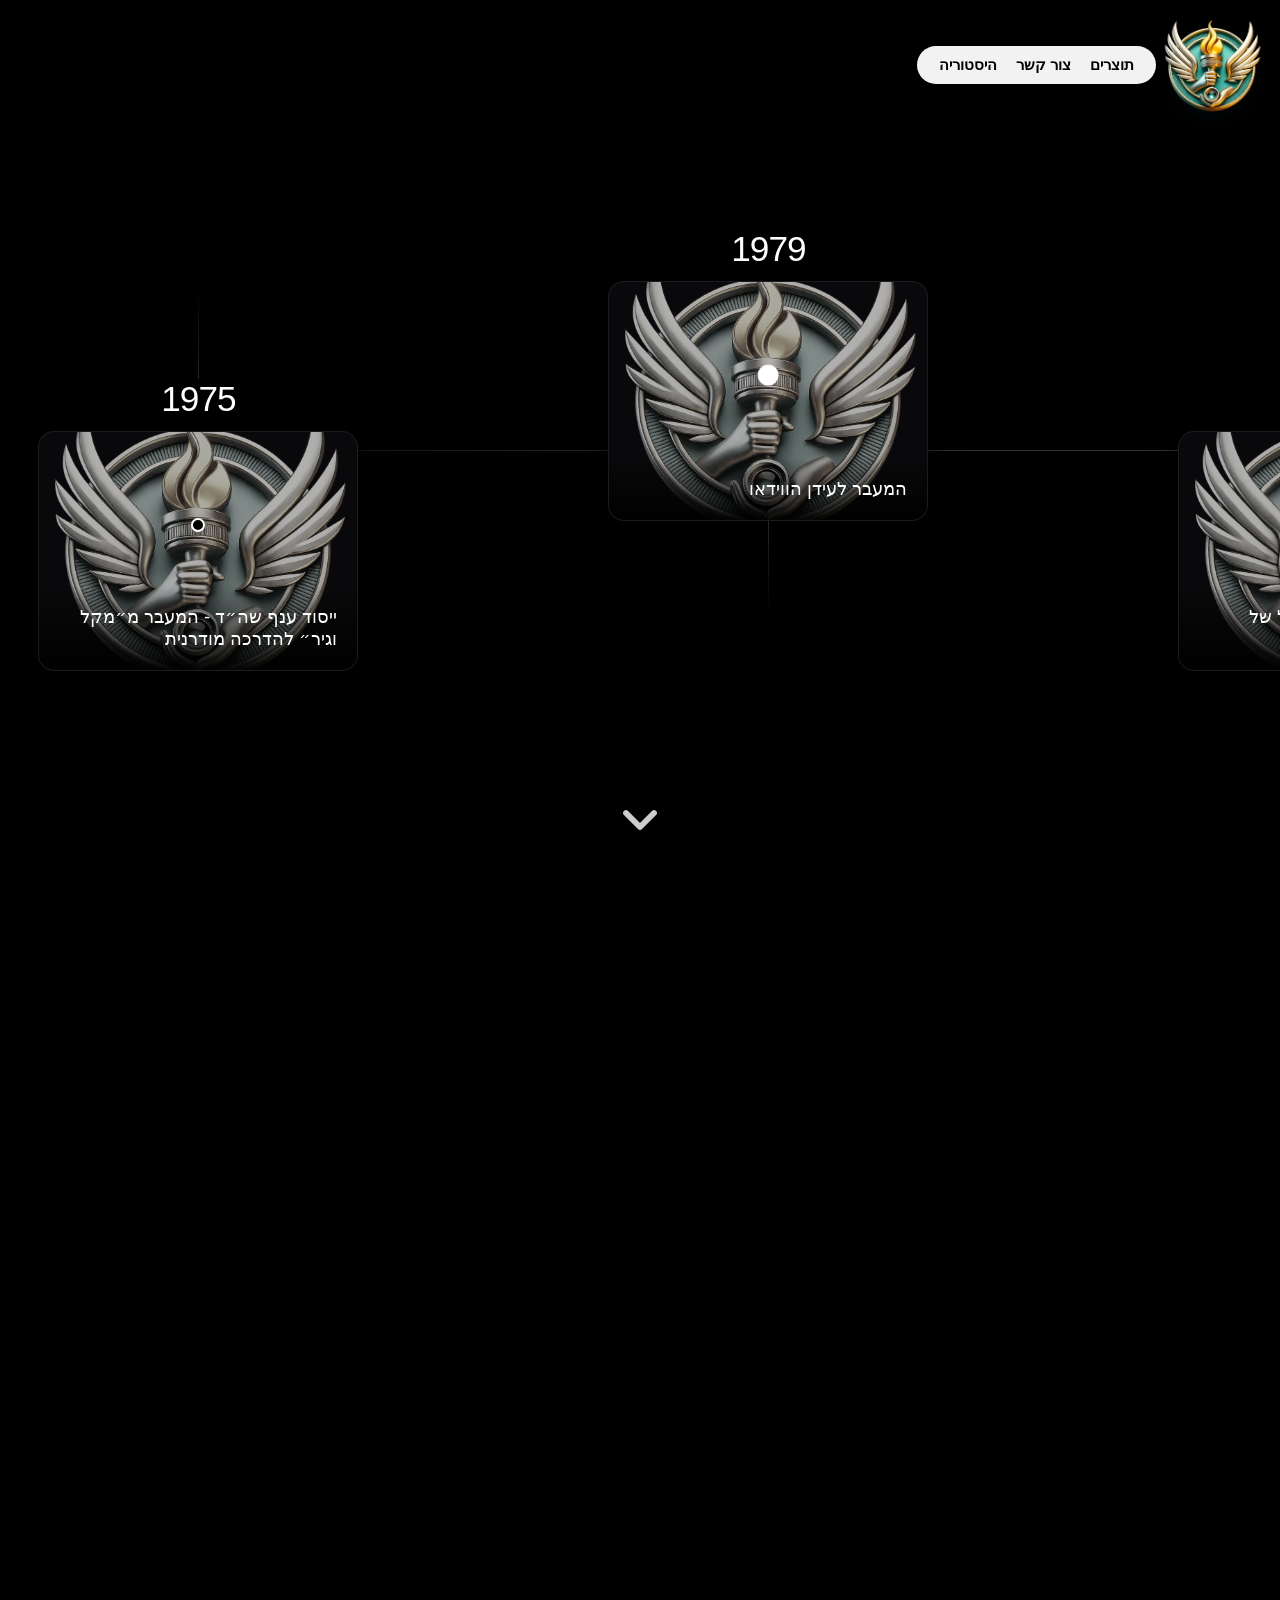
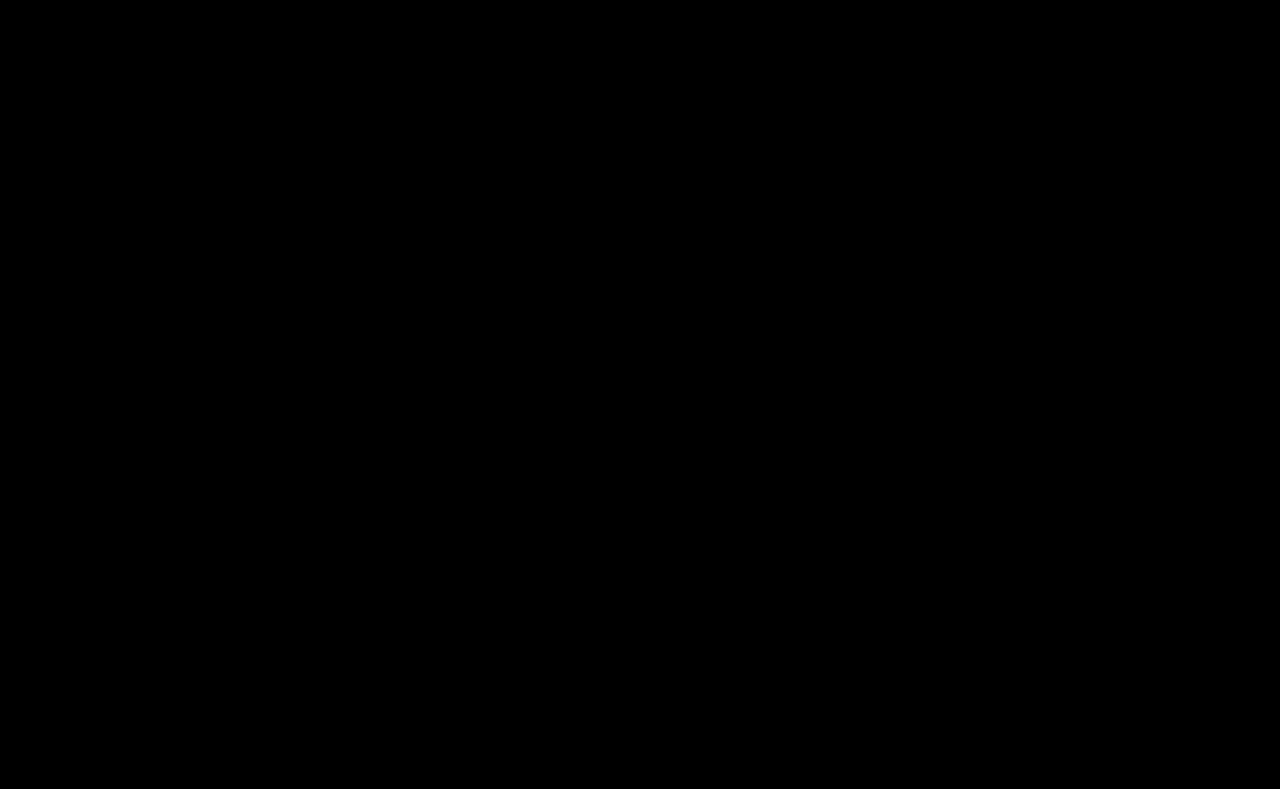
==== commit 43253980: "for pestival" ====
--- a/history.html
+++ b/history.html
@@ -4,24 +4,22 @@
   <meta charset="UTF-8" />
   <meta name="viewport" content="width=device-width, initial-scale=1.0" />
   <title>היסטוריה | יחידת שה"ד 339</title>
-  <link rel="stylesheet" href="history.css" />
+<link rel="stylesheet" href="history.css" />
 </head>
 <body>
 
-
-    
   <!-- Fixed Nav Logo -->
   <nav class="nav-logo">
     <div class="logo-wrapper">
       <a href="index.html" class="logo-circle">
-        <img src= "..\assets\סמל 1.png" alt="לוגו" />
+        <img src= "assets/%D7%A1%D7%9E%D7%9C%201.png" alt="לוגו" />
       </a>
       
-        <div class="logo-menu">
-          <a href="products.html" class="menu-item">תוצרים</a>
-          <a href="#footer" class="menu-item" id="contactLink">צור קשר</a>
-          <a href="history.html" class="menu-item">היסטוריה </a>
-        </div>
+      <div class="logo-menu">
+        <a href="products.html" class="menu-item">תוצרים</a>
+        <a href="#footer" class="menu-item" id="contactLink">צור קשר</a>
+        <a href="history.html" class="menu-item">היסטוריה </a>
+      </div>
     </div>
   </nav>
 
@@ -38,333 +36,483 @@
     </div>
   </div>
 
-  <div class="scroll-snap-container">
-
-
+  <div class="scroll-snap-container-his">
 
     <!-- PART 1: STICKY VERTICAL-TO-HORIZONTAL SCROLL TIMELINE -->
     <section class="timeline-section-ambient">
-      <div class="timeline-scroll-parent">
-        <div class="timeline-sticky-viewport">
+<div class="timeline-scroll-parent">
+<div class="timeline-sticky-viewport">
           
 
-          <!-- Dynamic Horizontal Sliding Track Area -->
-          <div class="timeline-track-wrapper">
-            <div class="timeline-horizontal-track" id="timelineTrack">
-
- <!-- 2025 -->
+<!-- Dynamic Horizontal Sliding Track Area -->
+<div class="timeline-track-wrapper">
+<div class="timeline-horizontal-track" id="timelineTrack">
+
+<!-- 2025 -->
 <div class="timeline-item" data-index="10">
-  <div class="timeline-connector"></div>
-  <div class="timeline-year">2025</div>
-  <div class="timeline-card">
-    <img src="..\website\assets\סמל 1.png" alt="AI" class="timeline-image" referrerPolicy="no-referrer" />
-    <div class="timeline-card-title">עידן הבינה המלאכותית - AI</div>
-  </div>
-  <div class="timeline-point"></div>
-</div>
-
- <!-- 2023 -->
+<div class="timeline-connector"></div>
+<div class="timeline-year">2025</div>
+<div class="timeline-card">
+<img src="assets/%D7%A1%D7%9E%D7%9C%201.png" alt="AI" class="timeline-image" referrerPolicy="no-referrer" />
+<div class="timeline-card-title">עידן הבינה המלאכותית - AI</div>
+</div>
+<div class="timeline-point"></div>
+</div>
+
+<!-- 2023 -->
 <div class="timeline-item" data-index="9">
-  <div class="timeline-connector"></div>
-  <div class="timeline-year">2023</div>
-  <div class="timeline-card">
-    <img src="..\website\assets\סמל 1.png" alt="מעבר למרפ״מ" class="timeline-image" referrerPolicy="no-referrer" />
+<div class="timeline-connector"></div>
+<div class="timeline-year">2023</div>
+<div class="timeline-card">
+<img src="assets/%D7%A1%D7%9E%D7%9C%201.png" alt="מעבר למרפ״מ" class="timeline-image" referrerPolicy="no-referrer" />
     <div class="timeline-card-title"> ה-7 באוקטובר - מלחמת חרבות ברזל</div>
-  </div>
-  <div class="timeline-point"></div>
-</div>
-
-
- <!-- 2016 -->
+</div>
+<div class="timeline-point"></div>
+</div>
+
+<!-- 2016 -->
 <div class="timeline-item" data-index="8">
-  <div class="timeline-connector"></div>
-  <div class="timeline-year">2016</div>
-  <div class="timeline-card">
-    <img src="..\website\assets\סמל 1.png" alt="מעבר למרפ״מ" class="timeline-image" referrerPolicy="no-referrer" />
-    <div class="timeline-card-title">עיצוב מחדש של היחידה - משכן יצירתי לאנשי היצירה</div>
-  </div>
-  <div class="timeline-point"></div>
-</div>
-
- <!-- 2014 -->
+<div class="timeline-connector"></div>
+<div class="timeline-year">2016</div>
+<div class="timeline-card">
+<img src="assets/%D7%A1%D7%9E%D7%9C%201.png" alt="מעבר למרפ״מ" class="timeline-image" referrerPolicy="no-referrer" />
+<div class="timeline-card-title">עיצוב מחדש של היחידה - משכן יצירתי לאנשי היצירה</div>
+</div>
+<div class="timeline-point"></div>
+</div>
+
+<!-- 2014 -->
 <div class="timeline-item" data-index="7">
-  <div class="timeline-connector"></div>
-  <div class="timeline-year">2014</div>
-  <div class="timeline-card">
-    <img src="..\website\assets\סמל 1.png" alt="מעבר למרפ״מ" class="timeline-image" referrerPolicy="no-referrer" />
-    <div class="timeline-card-title">הקמת ארכיון היחידה</div>
-  </div>
-  <div class="timeline-point"></div>
-</div>
-
- <!-- 2009 -->
+<div class="timeline-connector"></div>
+<div class="timeline-year">2014</div>
+<div class="timeline-card">
+<img src="assets/%D7%A1%D7%9E%D7%9C%201.png" alt="מעבר למרפ״מ" class="timeline-image" referrerPolicy="no-referrer" />
+<div class="timeline-card-title">הקמת ארכיון היחידה</div>
+</div>
+<div class="timeline-point"></div>
+</div>
+
+<!-- 2009 -->
 <div class="timeline-item" data-index="6">
-  <div class="timeline-connector"></div>
-  <div class="timeline-year">2009</div>
-  <div class="timeline-card">
-    <img src="..\website\assets\סמל 1.png" alt="מעבר למרפ״מ" class="timeline-image" referrerPolicy="no-referrer" />
-    <div class="timeline-card-title">מעבר למשכן קבוע במרפ״מ</div>
-  </div>
-  <div class="timeline-point"></div>
+<div class="timeline-connector"></div>
+<div class="timeline-year">2009</div>
+<div class="timeline-card">
+<img src="assets/%D7%A1%D7%9E%D7%9C%201.png" alt="מעבר למרפ״מ" class="timeline-image" referrerPolicy="no-referrer" />
+<div class="timeline-card-title">מעבר למשכן קבוע במרפ״מ</div>
+</div>
+<div class="timeline-point"></div>
 </div>
 
 <!-- 2004 -->
 <div class="timeline-item" data-index="5">
-  <div class="timeline-connector"></div>
-  <div class="timeline-year">2004</div>
-  <div class="timeline-card">
-    <img src="..\website\assets\סמל 1.png" alt="החזרה לקריה" class="timeline-image" referrerPolicy="no-referrer" />
-    <div class="timeline-card-title">החזרה לקריה - סיום 22 שנות מתקן חוץ</div>
-  </div>
-  <div class="timeline-point"></div>
+<div class="timeline-connector"></div>
+<div class="timeline-year">2004</div>
+<div class="timeline-card">
+<img src="assets/%D7%A1%D7%9E%D7%9C%201.png" alt="החזרה לקריה" class="timeline-image" referrerPolicy="no-referrer" />
+<div class="timeline-card-title">החזרה לקריה - סיום 22 שנות מתקן חוץ</div>
+</div>
+<div class="timeline-point"></div>
 </div>
 
 <!-- שנות ה-90 -->
 <div class="timeline-item" data-index="4">
-  <div class="timeline-connector"></div>
-  <div class="timeline-year">שנות ה-90</div>
-  <div class="timeline-card">
-    <img src="..\website\assets\סמל 1.png" alt="עידן האנימציה התלת-ממדית" class="timeline-image" referrerPolicy="no-referrer" />
-    <div class="timeline-card-title">עידן האנימציה התלת-ממדית</div>
-  </div>
-  <div class="timeline-point"></div>
+<div class="timeline-connector"></div>
+<div class="timeline-year">שנות ה-90</div>
+<div class="timeline-card">
+<img src="assets/%D7%A1%D7%9E%D7%9C%201.png" alt="עידן האנימציה התלת-ממדית" class="timeline-image" referrerPolicy="no-referrer" />
+<div class="timeline-card-title">עידן האנימציה התלת-ממדית</div>
+</div>
+<div class="timeline-point"></div>
 </div>
 
 <!-- 1984 -->
 <div class="timeline-item" data-index="3">
-  <div class="timeline-connector"></div>
-  <div class="timeline-year">1984</div>
-  <div class="timeline-card">
-    <img src="..\website\assets\סמל 1.png" alt="הקמת יח׳ שה״ד 339" class="timeline-image" referrerPolicy="no-referrer" />
-    <div class="timeline-card-title">הקמת יח׳ שה״ד 339 כיחידה עצמאית</div>
-  </div>
-  <div class="timeline-point"></div>
+<div class="timeline-connector"></div>
+<div class="timeline-year">1984</div>
+<div class="timeline-card">
+<img src="assets/%D7%A1%D7%9E%D7%9C%201.png" alt="הקמת יח׳ שה״ד 339" class="timeline-image" referrerPolicy="no-referrer" />
+<div class="timeline-card-title">הקמת יח׳ שה״ד 339 כיחידה עצמאית</div>
+</div>
+<div class="timeline-point"></div>
 </div>
 
 <!-- 1982 -->
 <div class="timeline-item" data-index="2">
-  <div class="timeline-connector"></div>
-  <div class="timeline-year">1982</div>
-  <div class="timeline-card">
-    <img src="..\website\assets\סמל 1.png" alt="שיא טכנולוגי" class="timeline-image" referrerPolicy="no-referrer" />
-    <div class="timeline-card-title">שיא טכנולוגי - ספינת הדגל של תעשיית הווידאו בישראל</div>
-  </div>
-  <div class="timeline-point"></div>
+<div class="timeline-connector"></div>
+<div class="timeline-year">1982</div>
+<div class="timeline-card">
+<img src="assets/%D7%A1%D7%9E%D7%9C%201.png" alt="שיא טכנולוגי" class="timeline-image" referrerPolicy="no-referrer" />
+<div class="timeline-card-title">שיא טכנולוגי - ספינת הדגל של תעשיית הווידאו בישראל</div>
+</div>
+<div class="timeline-point"></div>
 </div>
 
 <!-- 1979 -->
 <div class="timeline-item" data-index="1">
-  <div class="timeline-connector"></div>
-  <div class="timeline-year">1979</div>
-  <div class="timeline-card">
-    <img src="..\website\assets\סמל 1.png" alt="המעבר לעידן הווידאו" class="timeline-image" referrerPolicy="no-referrer" />
-    <div class="timeline-card-title">המעבר לעידן הווידאו</div>
-  </div>
-  <div class="timeline-point"></div>
+<div class="timeline-connector"></div>
+<div class="timeline-year">1979</div>
+<div class="timeline-card">
+<img src="assets/%D7%A1%D7%9E%D7%9C%201.png" alt="המעבר לעידן הווידאו" class="timeline-image" referrerPolicy="no-referrer" />
+<div class="timeline-card-title">המעבר לעידן הווידאו</div>
+</div>
+<div class="timeline-point"></div>
 </div>
 
 <!-- 1975 -->
 <div class="timeline-item" data-index="0">
-  <div class="timeline-connector"></div>
-  <div class="timeline-year">1975</div>
-  <div class="timeline-card">
-    <img src="..\website\assets\סמל 1.png" alt="ייסוד ענף שה״ד" class="timeline-image" referrerPolicy="no-referrer" />
-    <div class="timeline-card-title">ייסוד ענף שה״ד - המעבר מ״מקל וגיר״ להדרכה מודרנית</div>
-  </div>
-  <div class="timeline-point"></div>
-</div>
-
-</div>
-          </div>
-
-        </div>
+<div class="timeline-connector"></div>
+<div class="timeline-year">1975</div>
+<div class="timeline-card">
+<img src="assets/%D7%A1%D7%9E%D7%9C%201.png" alt="ייסוד ענף שה״ד" class="timeline-image" referrerPolicy="no-referrer" />
+<div class="timeline-card-title">ייסוד ענף שה״ד - המעבר מ״מקל וגיר״ להדרכה מודרנית</div>
+</div>
+<div class="timeline-point"></div>
+</div>
+
+</div>
+</div>
+
+</div>
+</div>
+<div class="scroll-chevron-his" id="scrollChevronHis">
+        <svg width="56" height="56" viewBox="0 0 24 24" fill="none" stroke="white" stroke-width="2.5" stroke-linecap="round" stroke-linejoin="round">
+          <polyline points="6 9 12 15 18 9"></polyline>
+        </svg>
       </div>
     </section>
 
 
-<!-- /* Wall Of Fame /* -->
-
-<svg class="svg-defs" style="position:absolute;width:0;height:0;overflow:hidden">
-  <defs>
-    <linearGradient id="starFront" x1="0%" y1="0%" x2="100%" y2="100%">
-      <stop offset="0%"   stop-color="#db8080"/>
-      <stop offset="65%"  stop-color="#cc5252"/>
-      <stop offset="100%" stop-color="#962828"/>
-    </linearGradient>
-    <linearGradient id="starBack" x1="0%" y1="0%" x2="100%" y2="100%">
-      <stop offset="0%"   stop-color="#aa4040"/>
-      <stop offset="50%"  stop-color="#4c1b1b"/>
-      <stop offset="100%" stop-color="#310e0e"/>
-    </linearGradient>
-    <linearGradient id="goldBorder" x1="0%" y1="0%" x2="100%" y2="100%">
-      <stop offset="0%"   stop-color="#ffe4aa"/>
-      <stop offset="50%"  stop-color="#D4AF37"/>
-      <stop offset="100%" stop-color="#7c4f0e"/>
-    </linearGradient>
-  </defs>
-</svg>
-
+<!--     WALL OF FAME     -->
 <section class="wof-section snap-section">
-  <div class="wof-ambient"></div>
-  <div class="wof-gold-line"></div>
-
-  <header class="wof-header">
-    <h1 class="wof-title">שדרת הכוכבים</h1>
-    <div class="wof-star-divider">
-      <div class="line-r"></div>
-      <span class="star-icon">★</span>
-      <div class="line-l"></div>
+  <div class="wof-inner">
+
+     <!-- Dramatic Top Crimson Gradient -->
+    <div class="theatre-top-glow"></div>
+   
+    <!-- Thin Golden Accent Line -->
+    <div class="gold-top-accent"></div>
+
+    <div class="app-container">
+     
+      <!-- HEADER SECTION -->
+      <header class="app-header">
+        <span class="eyebrow-label">מי היה כאן</span>
+        <h1 class="main-title">
+          Wall of <span class="gold-italic">Fame</span>
+        </h1>
+        <div class="gold-divider-line"></div>
+        <!-- <p class="subtitle-text">
+          אנשים שעשו את דרכם והשאירו חותם ביחידת
+          <span class="gold-unit-badge">שה״ד 339</span>
+        </p> -->
+      </header>
+
+      <!-- CELEBRITY GRID SECTION -->
+      <main class="grid-section">
+        <div class="wof-grid">
+
+          <!-- 1 -->
+          <div class="wof-card">
+            <div class="card-glow"></div>
+            <div class="card-border-top"></div>
+            <div class="card-header">
+              <span class="wof-stars">✦ ✦ ✦</span>
+            </div>
+            <div class="card-body">
+              <h3 class="celebrity-name">יעל בר זוהר</h3>
+              <p class="celebrity-role">שחקנית ודוגמנית</p>
+              <!-- <p class="celebrity-desc">רמת אביב ג', תיאטרון וטלוויזיה</p> -->
+            </div>
+            <div class="corner-plaque"></div>
+          </div>
+
+          <!-- 2 -->
+          <div class="wof-card">
+            <div class="card-glow"></div>
+            <div class="card-border-top"></div>
+            <div class="card-header">
+              <span class="wof-stars">✦ ✦ ✦</span>
+            </div>
+            <div class="card-body">
+              <h3 class="celebrity-name">עודד תבור</h3>
+              <p class="celebrity-role">שחקן תיאטרון וקולנוע</p>
+              <p class="celebrity-role">בנם של רפי תבור ועדנה שביט</p>
+            </div>
+            <div class="corner-plaque"></div>
+          </div>
+
+          <!-- 3 -->
+          <div class="wof-card">
+            <div class="card-glow"></div>
+            <div class="card-border-top"></div>
+            <div class="card-header">
+              <span class="wof-stars">✦ ✦ ✦</span>
+            </div>
+            <div class="card-body">
+              <h3 class="celebrity-name">דנה דבורין</h3>
+              <p class="celebrity-role">שחקנית תיאטרון, במאית וטלוויזיה</p>
+              <p class="celebrity-role">בתה של פנינה דבורין</p>
+            </div>
+            <div class="corner-plaque"></div>
+          </div>
+
+          <!-- 4 -->
+          <div class="wof-card">
+            <div class="card-glow"></div>
+            <div class="card-border-top"></div>
+            <div class="card-header">
+              <span class="wof-stars">✦ ✦ ✦</span>
+            </div>
+            <div class="card-body">
+              <h3 class="celebrity-name">ליאת גליק</h3>
+              <p class="celebrity-role">שחקנית קולנוע וטלוויזיה</p>
+              <p class="celebrity-role">שחקנית — "כיפור"</p>
+            </div>
+            <div class="corner-plaque"></div>
+          </div>
+
+          <!-- 5 -->
+          <div class="wof-card">
+            <div class="card-glow"></div>
+            <div class="card-border-top"></div>
+            <div class="card-header">
+              <span class="wof-stars">✦ ✦ ✦</span>
+            </div>
+            <div class="card-body">
+              <h3 class="celebrity-name">אושרי כהן</h3>
+              <p class="celebrity-role">שחקן קולנוע ותיאטרון</p>
+              <p class="celebrity-role">שחקן — "בופור", "איים אבודים"</p>
+            </div>
+            <div class="corner-plaque"></div>
+          </div>
+
+          <!-- 6 -->
+          <div class="wof-card">
+            <div class="card-glow"></div>
+            <div class="card-border-top"></div>
+            <div class="card-header">
+              <span class="wof-stars">✦ ✦ ✦</span>
+            </div>
+            <div class="card-body">
+              <h3 class="celebrity-name">מאירה טננבוים</h3>
+              <p class="celebrity-role">מתרגמת ויוצרת סרטים</p>
+              <p class="celebrity-role">בתה של חווה אלברשטיין</p>
+            </div>
+            <div class="corner-plaque"></div>
+          </div>
+
+          <!-- 7 -->
+          <div class="wof-card">
+            <div class="card-glow"></div>
+            <div class="card-border-top"></div>
+            <div class="card-header">
+              <span class="wof-stars">✦ ✦ ✦</span>
+            </div>
+            <div class="card-body">
+              <h3 class="celebrity-name">יגאל שילון</h3>
+              <p class="celebrity-role">במאי קולנוע וטלוויזיה</p>
+              <p class="celebrity-role">במאי — "פספוסים" וסרטי מתיחות</p>
+            </div>
+            <div class="corner-plaque"></div>
+          </div>
+
+          <!-- 8 -->
+          <div class="wof-card">
+            <div class="card-glow"></div>
+            <div class="card-border-top"></div>
+            <div class="card-header">
+              <span class="wof-stars">✦ ✦ ✦</span>
+            </div>
+            <div class="card-body">
+              <h3 class="celebrity-name">אייל שילון</h3>
+              <p class="celebrity-role">מפיק טלוויזיה וקולנוע</p>
+              <p class="celebrity-role">בנו של יגאל שילון</p>
+            </div>
+            <div class="corner-plaque"></div>
+          </div>
+
+          <!-- 9 -->
+          <div class="wof-card">
+            <div class="card-glow"></div>
+            <div class="card-border-top"></div>
+            <div class="card-header">
+              <span class="wof-stars">✦ ✦ ✦</span>
+            </div>
+            <div class="card-body">
+              <h3 class="celebrity-name">מיכאל הנגבי</h3>
+              <p class="celebrity-role">שחקן, במאי ומנחה טלוויזיה</p>
+              <p class="celebrity-role">בנו של אסי הנגבי</p>
+            </div>
+            <div class="corner-plaque"></div>
+          </div>
+
+          <!-- 10 -->
+          <div class="wof-card">
+            <div class="card-glow"></div>
+            <div class="card-border-top"></div>
+            <div class="card-header">
+              <span class="wof-stars">✦ ✦ ✦</span>
+            </div>
+            <div class="card-body">
+              <h3 class="celebrity-name">אדם סנדרסון</h3>
+              <p class="celebrity-role">במאי קולנוע ומוזיקאי</p>
+              <p class="celebrity-role">בנו של דני סנדרסון (כוורת)</p>
+            </div>
+            <div class="corner-plaque"></div>
+          </div>
+
+          <!-- 11 -->
+          <div class="wof-card">
+            <div class="card-glow"></div>
+            <div class="card-border-top"></div>
+            <div class="card-header">
+              <span class="wof-stars">✦ ✦ ✦</span>
+            </div>
+            <div class="card-body">
+              <h3 class="celebrity-name">דנה לוי</h3>
+              <p class="celebrity-role">שותפה ומפיקה — "דנה הפקות"</p>
+              <p class="celebrity-role">בתו של הבמאי רם לוי</p>
+            </div>
+            <div class="corner-plaque"></div>
+          </div>
+
+          <!-- 12 -->
+          <div class="wof-card">
+            <div class="card-glow"></div>
+            <div class="card-border-top"></div>
+            <div class="card-header">
+              <span class="wof-stars">✦ ✦ ✦</span>
+            </div>
+            <div class="card-body">
+              <h3 class="celebrity-name">מיכל אנסקי</h3>
+              <p class="celebrity-role">גסטרונומית, דוגמנית ומנחה</p>
+              <p class="celebrity-role">בתם של אלכס ושרי אנסקי</p>
+            </div>
+            <div class="corner-plaque"></div>
+          </div>
+
+          <!-- 13 -->
+          <div class="wof-card">
+            <div class="card-glow"></div>
+            <div class="card-border-top"></div>
+            <div class="card-header">
+              <span class="wof-stars">✦ ✦ ✦</span>
+            </div>
+            <div class="card-body">
+              <h3 class="celebrity-name">עומר טופול</h3>
+              <p class="celebrity-role">רופא שיאצו ומטפל בכיר</p>
+              <p class="celebrity-role">בנם של חיים וגליה טופול</p>
+            </div>
+            <div class="corner-plaque"></div>
+          </div>
+
+          <!-- 14 -->
+          <div class="wof-card">
+            <div class="card-glow"></div>
+            <div class="card-border-top"></div>
+            <div class="card-header">
+              <span class="wof-stars">✦ ✦ ✦</span>
+            </div>
+            <div class="card-body">
+              <h3 class="celebrity-name">רננה קישון</h3>
+              <p class="celebrity-role">אוצרת אמנות ומשמרת מורשת</p>
+              <p class="celebrity-role">בתו של אפרים קישון</p>
+            </div>
+            <div class="corner-plaque"></div>
+          </div>
+
+          <!-- 15 -->
+          <div class="wof-card">
+            <div class="card-glow"></div>
+            <div class="card-border-top"></div>
+            <div class="card-header">
+              <span class="wof-stars">✦ ✦ ✦</span>
+            </div>
+            <div class="card-body">
+              <h3 class="celebrity-name">גליה יעקובי</h3>
+              <p class="celebrity-role">שחקנית — "קרובים קרובים"</p>
+              <!-- <p class="celebrity-role">קרובים קרובים, תיאטרון ומשחק</p> -->
+            </div>
+            <div class="corner-plaque"></div>
+          </div>
+
+          <!-- 16 -->
+          <div class="wof-card">
+            <div class="card-glow"></div>
+            <div class="card-border-top"></div>
+            <div class="card-header">
+              <span class="wof-stars">✦ ✦ ✦</span>
+            </div>
+            <div class="card-body">
+              <h3 class="celebrity-name">ירון בן-נון</h3>
+              <p class="celebrity-role">במאי קולנוע ועורך</p>
+              <p class="celebrity-role">בנו של אביהו בן נון, מפקד חיל האוויר לשעבר</p>
+            </div>
+            <div class="corner-plaque"></div>
+          </div>
+
+          <!-- 17 -->
+          <div class="wof-card">
+            <div class="card-glow"></div>
+            <div class="card-border-top"></div>
+            <div class="card-header">
+              <span class="wof-stars">✦ ✦ ✦</span>
+            </div>
+            <div class="card-body">
+              <h3 class="celebrity-name">יועד דץ</h3>
+              <p class="celebrity-role">שחקן, עורך, במאי, צלם וכוכב רשת</p>
+              <p class="celebrity-role">בנם של אורנה ומשה דץ</p>
+            </div>
+            <div class="corner-plaque"></div>
+          </div>
+
+          <!-- 18 -->
+          <div class="wof-card">
+            <div class="card-glow"></div>
+            <div class="card-border-top"></div>
+            <div class="card-header">
+              <span class="wof-stars">✦ ✦ ✦</span>
+            </div>
+            <div class="card-body">
+              <h3 class="celebrity-name">יוני כהן</h3>
+              <p class="celebrity-role">בעלים — "סנובול" אנימציה</p>
+              <p class="celebrity-role">בנו של רס"ן יפתח כהן</p>
+            </div>
+            <div class="corner-plaque"></div>
+          </div>
+
+
     </div>
-    <!-- <p class="wof-subtitle">
-      אנשי במה, תקשורת ויצירה מן השורה הראשונה בישראל<br>
-      אשר עשו את שירותם הצבאי והשאירו חותם ביחידה
-    </p> -->
-  </header>
-
-  <div class="wof-grid-wrap">
-    <div class="wof-grid" id="wofGrid"></div>
+  </div>
   </div>
 </section>
 
-<script>
-(function () {
-  const STAR_POINTS = (() => {
-    const pts = [];
-    for (let i = 0; i < 10; i++) {
-      const angle = (i * Math.PI) / 5 - Math.PI / 2;
-      const r = i % 2 === 0 ? 43 : 17;
-      pts.push((50 + r * Math.cos(angle)).toFixed(2) + ',' + (50 + r * Math.sin(angle)).toFixed(2));
-    }
-    return pts.join(' ');
-  })();
-
-  const ICONS = {
-    cinema:     `<svg viewBox="0 0 24 24"><rect x="2" y="2" width="20" height="20" rx="2"/><line x1="7" y1="2" x2="7" y2="22"/><line x1="17" y1="2" x2="17" y2="22"/><line x1="2" y1="12" x2="22" y2="12"/></svg>`,
-    television: `<svg viewBox="0 0 24 24"><rect x="2" y="7" width="20" height="15" rx="2"/><polyline points="17 2 12 7 7 2"/></svg>`,
-    theater:    `<svg viewBox="0 0 24 24"><polygon points="12 2 15.09 8.26 22 9.27 17 14.14 18.18 21.02 12 17.77 5.82 21.02 7 14.14 2 9.27 8.91 8.26 12 2"/></svg>`,
-    other:      `<svg viewBox="0 0 24 24"><path d="M12 22s8-4 8-10V5l-8-3-8 3v7c0 6 8 10 8 10z"/></svg>`
-  };
-
-  const celebrities = [
-    { name:"יעל בר זוהר",   role:"שחקנית ודוגמנית",                          category:"television" },
-    { name:"עודד תבור",     role:"שחקן תיאטרון וקולנוע",                     subRole:"בנם של רפי תבור ועדנה שביט",         category:"theater" },
-    { name:"דנה דבורין",    role:"שחקנית תיאטרון, במאית וטלוויזיה",          subRole:"בתה של פנינה דבורין",                category:"television" },
-    { name:"ליאת גליק",     role:"שחקנית קולנוע וטלוויזיה",                  subRole:'שחקנית — "כיפור"',                   category:"cinema" },
-    { name:"אושרי כהן",     role:"שחקן קולנוע ותיאטרון",                     subRole:'שחקן — "בופור", "איים אבודים"',      category:"cinema" },
-    { name:"מאירה טננבוים", role:"מתרגמת ויוצרת סרטים",                      subRole:"בתה של חווה אלברשטיין",               category:"cinema" },
-    { name:"יגאל שילון",    role:"במאי קולנוע וטלוויזיה",                    subRole:'במאי — "פספוסים"',                   category:"television" },
-    { name:"אייל שילון",    role:"מפיק טלוויזיה וקולנוע",                    subRole:"בנו של יגאל שילון",                   category:"television" },
-    { name:"מיכאל הנגבי",   role:"שחקן, במאי ומנחה טלוויזיה",               subRole:"בנו של אסי הנגבי",                   category:"television" },
-    { name:"אדם סנדרסון",   role:"במאי קולנוע ומוזיקאי",                    subRole:"בנו של דני סנדרסון (כוורת)",         category:"cinema" },
-    { name:"דנה לוי",       role:'שותפה ומפיקה — "דנה הפקות"',              subRole:"בתו של הבמאי רם לוי",                category:"television" },
-    { name:"מיכל אנסקי",    role:"גסטרונומית, דוגמנית ומנחה",               subRole:"בתם של אלכס ושרי אנסקי",             category:"television" },
-    { name:"עומר טופול",    role:"רופא שיאצו ומטפל בכיר",                   subRole:"בנם של חיים וגליה טופול",            category:"other" },
-    { name:"רננה קישון",    role:"אוצרת אמנות ומשמרת מורשת",                subRole:"בתו של אפרים קישון",                 category:"other" },
-    { name:"גליה יעקובי",   role:'שחקנית — "קרובים קרובים"',                category:"television" },
-    { name:"ירון בן-נון",   role:"במאי קולנוע ועורך",                       subRole:"בנו של אביהו בן נון, מפקד חיל האוויר לשעבר", category:"cinema" },
-    { name:"יועד דץ",       role:"שחקן, עורך, במאי, צלם וכוכב רשת",        subRole:"בנם של אורנה ומשה דץ",               category:"television" },
-    { name:"יוני כהן",      role:'בעלים — "סנובול" אנימציה',               subRole:'בנו של רס"ן יפתח כהן',               category:"cinema" }
-  ];
-
-  const COLS = 2;
-
-  function makeStar(c) {
-    const fs = c.name.length > 8 ? '6' : '7.2';
-    return `
-      <div class="card-flip-wrap">
-        <div class="card-flip">
-          <div class="card-face front">
-            <div class="card-glow"></div>
-            <div class="brass-pin tr"></div>
-            <div class="brass-pin bl"></div>
-            <div class="star-svg-wrap">
-              <svg class="star-svg" viewBox="0 0 100 100">
-                <polygon points="${STAR_POINTS}" fill="url(#starFront)" stroke="url(#goldBorder)" stroke-width="1.25"/>
-                <text x="50" y="41" text-anchor="middle"
-                  fill="#fbeede" stroke="#482502" stroke-width="0.3"
-                  font-size="${fs}" font-weight="900"
-                  style="font-family:'Assistant',system-ui,sans-serif"
-                >${c.name}</text>
-                <circle cx="50" cy="60" r="9.5" fill="#0b0a0a" stroke="url(#goldBorder)" stroke-width="1"/>
-              </svg>
-              <div class="cat-icon">${ICONS[c.category] || ICONS.other}</div>
-            </div>
-            <div class="card-border-hover"></div>
-          </div>
-          <div class="card-face back">
-            <div class="card-glow"></div>
-            <div class="brass-pin tr"></div>
-            <div class="brass-pin bl"></div>
-            <div class="star-svg-wrap">
-              <svg class="star-svg" viewBox="0 0 100 100">
-                <polygon points="${STAR_POINTS}" fill="url(#starBack)" stroke="url(#goldBorder)" stroke-width="1.25"/>
-              </svg>
-              <div class="back-content">
-                <p class="back-role">${c.role}</p>
-                ${c.subRole ? `<p class="back-sub">${c.subRole}</p>` : ''}
-              </div>
-            </div>
-            <div class="card-border-hover"></div>
-          </div>
-        </div>
-      </div>`;
-  }
-
-  function buildGrid() {
-    const grid = document.getElementById('wofGrid');
-    if (!grid) return;
-    grid.innerHTML = '';
-
-    const cells = [];
-    let ci = 0, idx = 0;
-    while (ci < celebrities.length) {
-      const row = Math.floor(idx / COLS), col = idx % COLS;
-      if ((row + col) % 2 === 0) {
-        cells.push({ type: 'star', data: celebrities[ci++] });
-      } else {
-        cells.push({ type: 'empty' });
-      }
-      idx++;
-    }
-    const rem = idx % COLS;
-    if (rem) for (let p = 0; p < COLS - rem; p++) cells.push({ type: 'empty' });
-
-    cells.forEach(cell => {
-      const div = document.createElement('div');
-      div.className = 'wof-cell ' + (cell.type === 'star' ? 'star' : 'empty');
-      div.innerHTML = cell.type === 'star'
-        ? makeStar(cell.data)
-        : `<div class="empty-h"></div><div class="empty-v"></div>
-           <div class="empty-pin tr"></div><div class="empty-pin bl"></div>`;
-      grid.appendChild(div);
-    });
-  }
-
-  buildGrid();
-})();
-</script>
-
-
-     <!-- ═══ FOOTER ═══ -->
+
+
+<!-- ═══ FOOTER ═══ -->
     <footer class="snap-section site-footer">
-      <div class="footer-inner">
-        <div class="footer-text"> 
+        <div class="footer-inner">
+        <div class="footer-text">
           <h3 class="footer-h3">אם הגעתם עד לפה...</h3>
           <span class="footer-cta">לא משנה מתי... רק תגידו!</span>
-          <p class="footer-email"><a href="/cdn-cgi/l/email-protection" class="__cf_email__" data-cfemail="83f0ebe2e0ebe2e7b0b0bac3eae2e5ade4ecf5adeaef">shahad339@gmail.com</a>
-          <button id="adminLoginBtn" class="admin-footer-link">כניסת מנהלים</button>
-        </p>
+          <p class="footer-email">
+            <a href="mailto:s5164352@IAF.IDF.IL" class="email-link">SHAHAD@IAF.IDF.IL</a>
+            <button id="adminLoginBtn" class="admin-footer-link">כניסת מנהלים</button>
+            <p><a href="http://avir.sites.airnet/sites/tohad/Shaad/_layouts/15/viewlsts.aspx" id="shLoginBtn" class="sh-footer-link">ספריית מסמכים</a></p>
+            </p>
         </div>
         <div class="footer-logo">
-          <img src="../assets/סמל 1.png" alt="לוגו" />
+          <img src="assets/%D7%A1%D7%9E%D7%9C%201.png" alt="לוגו" />
         </div>
-      </div>
-      <div class="footer-copy">
+        </div>
+        <div class="footer-copy">
         <div class="footer-copy-line"></div>
-        <p>כל התכנים מוגנים בזכויות יוצרים &bull; מרכז מצוינות הדרכתית - חיל האוויר &bull;
-<!-- 
-  <script src="sharepoint.js"></script>
-  <script src="shared.js"></script> -->
+        <p> חיל האוויר &bull; כל הזכויות שמורות ליחידת שה"ד 339 
+
+  <!-- <script src="sharepoint.js"></script> -->
+  <script src="shared.js"></script>
   <script src="history.js"></script>
+  
+  
 </body>
 </html>
--- a/history.css
+++ b/history.css
@@ -29,7 +29,6 @@
   font-style: normal;
   font-display: swap;
 }
-
 html, body {
   height: 100%;
   font-family: 'Assistant', sans-serif;
@@ -45,10 +44,142 @@
 ::-webkit-scrollbar-track { background: #000; }
 ::-webkit-scrollbar-thumb { background: #27272a; border-radius: 4px; }
 
-
 /* ═══════════════════════════════
+   NAV LOGO
+═══════════════════════════════ */
+.nav-logo { position: fixed; top: 2rem; right: 2rem; z-index: 100; }
+
+.nav-logo a { text-decoration: none; }
+
+.logo-circle {
+  width: 4.5rem; height: 4.5rem;
+  background: #111;
+  border-radius: 50%;
+  border: 3px solid;
+   border-color: rgba(255,255,255,0.2);
+  box-shadow: 0 8px 24px rgba(26,58,74,0.2);
+  display: flex; align-items: center; justify-content: center;
+  padding: 0;
+  cursor: pointer;
+  transition: transform var(--transition), box-shadow var(--transition);
+}
+
+.logo-circle:hover { 
+  transform: scale(1.1) rotate(-5deg); 
+  box-shadow: 0 14px 36px rgba(26,58,74,0.3); 
+}
+
+.logo-circle img { 
+  width: 200%; 
+  height: 200%; 
+  object-fit: contain; 
+}
+
+
+
+/* מיקום התפריט משמאל ללוגו */
+.logo-wrapper {
+  position: relative;
+  display: flex;
+  align-items: center;
+}
+
+@keyframes menuIntro {
+  from {
+    opacity: 0;
+    transform: translateX(18px);
+    filter: blur(2px);
+  }
+  to {
+    opacity: 1;
+    transform: translateX(0);
+    filter: blur(0);
+  }
+}
+
+
+.logo-menu {
+  position: absolute;
+  right: calc(100% + 20px); /* צמוד ללוגו */
+  top: 20%;
+  transform: translateY(-50%); /* מיישר לגובה של הלוגו */
+
+  display: flex;
+  gap: 1.2rem;
+
+  background: rgba(255, 255, 255, 0.95);
+  /* background: rgba(0, 0, 0, 0.95); */
+  padding: 0.55rem 1.3rem;
+  border-radius: 999px;
+
+  box-shadow: 0 8px 24px rgba(0,0,0,0.12);
+  border: 1px solid rgba(255,255,255,0.1);
+  backdrop-filter: blur(10px);
+  white-space: nowrap;
+
+  /* גלוי קבוע */
+  opacity: 1;
+  visibility: visible;
+
+  /* אנימציה בטעינה */
+  animation: menuIntro 650ms cubic-bezier(0.4,0,0.2,1) 120ms both;
+}
+
+
+
+
+/* הצגה בהובר
+.logo-wrapper:hover .logo-menu {
+  opacity: 1;
+  visibility: visible;
+  transform: translateX(0);
+} */
+
+
+.menu-item {
+  background: none;
+  border: none;
+  color: rgb(0, 0, 0);
+  /* color: rgb(255, 255, 255); */
+  font-family: 'Assistant', sans-serif;
+  font-weight: 800;
+  cursor: pointer;
+  text-decoration: none;
+  font-size: 0.95rem;
+
+  /* padding: 0.35rem 0.6rem; */
+  border-radius: 10px;
+  display: inline-flex;
+  align-items: center;
+
+  transition: color 0.2s ease, background-color 0.2s ease, transform 0.2s ease;
+}
+
+/* Hover לדסקטופ */
+.menu-item:hover {
+  color: #2d2e2e;
+  background-color: rgba(26,58,74,0.10);
+  transform: translateY(-1px);
+}
+
+/* טאצ' / לחיצה */
+.menu-item:active {
+  background-color: rgba(26,58,74,0.16);
+  transform: translateY(0);
+}
+
+/* נגישות מקלדת */
+.menu-item:focus-visible {
+  outline: 2px solid rgba(26,58,74,0.35);
+  outline-offset: 3px;
+  background-color: rgba(26,58,74,0.10);
+}
+
+
+
+/*                                
    SCROLL SNAP
-═══════════════════════════════ */
+                                */
 .scroll-snap-container {
   height: 100vh;
   overflow-y: scroll;
@@ -56,13 +187,29 @@
   scroll-behavior: smooth;
 }
 
-.snap-section {
+.snap-section-his {
   scroll-snap-align: start;
 }
 
-
+.scroll-chevron-his {
+  position: absolute; bottom: 3rem; left: 50%;
+  transform: translateX(-50%);
+  z-index: 10; cursor: pointer; opacity: 0.8;
+  transition: opacity var(--transition);
+  animation: bounce 2s infinite;
+}
+
+.scroll-chevron-his:hover { opacity: 1; }
+@keyframes bounce {
+  0%,100% { transform: translateX(-50%) translateY(0); }
+  50%      { transform: translateX(-50%) translateY(14px); }
+}
+
+/*                                
+   NAV LOGO
+                                */
 /* ═══════════════════════════════
-   NAV LOGO — עיצוב מקורי מ-index.css
+   NAV LOGO
 ═══════════════════════════════ */
 .nav-logo { position: fixed; top: 2rem; right: 2rem; z-index: 100; }
 
@@ -72,7 +219,8 @@
   width: 4.5rem; height: 4.5rem;
   background: #111;
   border-radius: 50%;
-  border: 3px solid rgba(255,255,255,0.2);
+  border: 3px solid;
+   border-color: rgba(255,255,255,0.2);
   box-shadow: 0 8px 24px rgba(26,58,74,0.2);
   display: flex; align-items: center; justify-content: center;
   padding: 0.45rem;
@@ -80,15 +228,15 @@
   transition: transform var(--transition), box-shadow var(--transition);
 }
 
-.logo-circle:hover {
-  transform: scale(1.1) rotate(-5deg);
-  box-shadow: 0 14px 36px rgba(26,58,74,0.3);
-}
-
-.logo-circle img {
-  width: 200%;
-  height: 200%;
-  object-fit: contain;
+.logo-circle:hover { 
+  transform: scale(1.1) rotate(-5deg); 
+  box-shadow: 0 14px 36px rgba(26,58,74,0.3); 
+}
+
+.logo-circle img { 
+  width: 200%; 
+  height: 200%; 
+  object-fit: contain; 
 }
 
 .logo-wrapper {
@@ -97,58 +245,129 @@
   align-items: center;
 }
 
-@keyframes menuIntro {
-  from { opacity: 0; transform: translateX(18px); filter: blur(2px); }
-  to   { opacity: 1; transform: translateX(0);    filter: blur(0); }
-}
 
 .logo-menu {
   position: absolute;
-  right: calc(100% + 20px);
+  right: calc(100% + 20px); /* צמוד ללוגו */
   top: 20%;
-  transform: translateY(-50%);
+  transform: translateY(-50%); /* מיישר לגובה של הלוגו */
+
   display: flex;
   gap: 1.2rem;
-  background: rgba(255,255,255,0.95);
+
+  background: rgba(255, 255, 255, 0.95);
+  /* background: rgba(0, 0, 0, 0.95); */
   padding: 0.55rem 1.3rem;
   border-radius: 999px;
+
   box-shadow: 0 8px 24px rgba(0,0,0,0.12);
   border: 1px solid rgba(255,255,255,0.1);
   backdrop-filter: blur(10px);
   white-space: nowrap;
+
+  /* גלוי קבוע */
   opacity: 1;
   visibility: visible;
+
+  /* אנימציה בטעינה */
   animation: menuIntro 650ms cubic-bezier(0.4,0,0.2,1) 120ms both;
 }
 
 .menu-item {
   background: none;
   border: none;
-  color: rgb(0,0,0);
+  color: rgb(0, 0, 0);
+  /* color: rgb(255, 255, 255); */
   font-family: 'Assistant', sans-serif;
   font-weight: 800;
   cursor: pointer;
   text-decoration: none;
   font-size: 0.95rem;
+
+  /* padding: 0.35rem 0.6rem; */
   border-radius: 10px;
   display: inline-flex;
   align-items: center;
+
   transition: color 0.2s ease, background-color 0.2s ease, transform 0.2s ease;
 }
 
-.menu-item:hover {
-  color: #2d2e2e;
+
+/* נגישות מקלדת */
+.menu-item:focus-visible {
+  outline: 2px solid rgba(26,58,74,0.35);
+  outline-offset: 3px;
   background-color: rgba(26,58,74,0.10);
-  transform: translateY(-1px);
-}
-
-.menu-item:active  { background-color: rgba(26,58,74,0.16); transform: translateY(0); }
-.menu-item:focus-visible { outline: 2px solid rgba(26,58,74,0.35); outline-offset: 3px; background-color: rgba(26,58,74,0.10); }
-
-
-/* ═══════════════════════════════
+}
+
+/*                                
+   LOGIN MODAL
+                                */
+.modal {
+  position: fixed;
+  inset: 0;
+  background: rgba(0,0,0,0.85);
+  z-index: 2000;
+  display: none;
+  align-items: center;
+  justify-content: center;
+}
+
+.modal.active { display: flex; }
+
+.modal-content {
+  background: #09090b;
+  color: #fff;
+  padding: 2rem;
+  border-radius: 1.5rem;
+  width: 320px;
+  text-align: center;
+  border: 1px solid var(--border-color);
+  box-shadow: 0 20px 50px rgba(0,0,0,0.9);
+}
+
+.modal-content input {
+  width: 100%;
+  margin: 8px 0;
+  padding: 12px;
+  border-radius: 8px;
+  border: 1px solid rgba(255,255,255,0.1);
+  background: #1a1a1a;
+  color: #fff;
+  outline: none;
+}
+
+.modal-content input:focus {
+  border-color: rgba(255,255,255,0.5);
+}
+
+#doLogin {
+  width: 100%;
+  padding: 10px 20px;
+  border: none;
+  border-radius: 8px;
+  cursor: pointer;
+  background: #ffffff;
+  color: #000;
+  font-weight: 500;
+  margin-top: 0.5rem;
+}
+
+#closeModal {
+  width: 100%;
+  margin-top: 0.5rem;
+  padding: 10px;
+  border: 1px solid rgba(255,255,255,0.15);
+  border-radius: 8px;
+  cursor: pointer;
+  background: transparent;
+  color: #ccc;
+}
+
+
+/*                                
    TIMELINE (HORIZONTAL STICKY SCROLL)
-═══════════════════════════════ */
+                                */
 .timeline-section-ambient {
   position: relative;
   width: 100%;
@@ -230,12 +449,12 @@
   margin-left: 3vw;
 }
 
-.timeline-item:nth-child(even) { 
-  transform: translateY(-75px); 
-}
-
-.timeline-item:nth-child(odd)  { 
-  transform: translateY(75px); 
+.timeline-item:nth-child(even) {
+  transform: translateY(-75px);
+}
+
+.timeline-item:nth-child(odd)  {
+  transform: translateY(75px);
 }
 
 .timeline-point {
@@ -335,9 +554,9 @@
 }
 
 
-/* ═══════════════════════════════
+/*                                
    DETAIL OVERLAY (נוצר דינמית ב-JS)
-═══════════════════════════════ */
+                                */
 .detail-overlay {
   position: fixed;
   top: 0;
@@ -460,287 +679,281 @@
   height: 100%;
   object-fit: cover;
 }
-
-
-/* ═══════════════════════════════
-   WALL OF FAME — 2col star grid
-═══════════════════════════════ */
+/*                                
+   WALL OF FAME
+                                */
 
 :root {
-  --gold:      #D4AF37;
-  --gold-glow: rgba(212,175,55,0.15);
-  --border:    rgba(39,39,42,0.5);
-  --flip:      0.75s cubic-bezier(0.16,1,0.3,1);
+  --gold: #D4AF37;
+  --gold-glow: rgba(212, 175, 55, 0.15);
+  --bg-card: #111111;
+  --border-light: rgba(255, 255, 255, 0.08);
+  --text-muted: #52525b;
 }
 
 .wof-section {
   width: 100%;
-  background: #0a0a0a;
-  background-image: radial-gradient(rgba(255,255,255,0.06) 1px, transparent 1px);
-  background-size: 28px 28px;
+  background-color: var(--bg-primary);
+  border-bottom: 1px solid var(--border-color);
   position: relative;
   overflow: hidden;
-  font-family: 'Assistant', system-ui, sans-serif;
-  color: #e0eaf0;
-  direction: rtl;
-  padding-bottom: 3rem;
-  border-bottom: 1px solid var(--border-color);
-}
-
-.wof-ambient {
-  position: absolute;
-  top: 0; left: 0; right: 0;
-  height: 220px;
-  background: linear-gradient(to bottom, #2d050d, #0b0204, transparent);
-  opacity: 0.9;
+}
+
+.wof-section .theatre-top-glow {
+  position: absolute;
+  top: 0;
+  left: 0;
+  width: 100%;
+  height: 280px;
+  background: linear-gradient(to bottom, #450a0a 0%, transparent 100%);
+  opacity: 0.35;
   pointer-events: none;
-  z-index: 0;
-}
-
-.wof-gold-line {
-  position: absolute;
-  top: 0; left: 0; right: 0;
+  z-index: 1;
+}
+
+.wof-section .gold-top-accent {
+  position: absolute;
+  top: 0;
+  left: 0;
+  width: 100%;
   height: 1px;
   background: linear-gradient(to right, transparent, var(--gold), transparent);
-  z-index: 1;
-}
-
-/* ─── Header ─── */
-.wof-header {
-  position: relative;
-  z-index: 2;
+  pointer-events: none;
+  z-index: 10;
+}
+
+.wof-section .app-container {
+  max-width: 1200px;
+  margin: 0 auto;
+  padding: 0 24px;
+  position: relative;
+  z-index: 5;
+  display: flex;
+  flex-direction: column;
+}
+
+.wof-section .app-header {
   text-align: center;
-  padding: 2rem 1rem 1.5rem;
+  padding: 80px 0 40px;
   display: flex;
   flex-direction: column;
   align-items: center;
 }
 
-.wof-eyebrow {
-  color: rgba(212,175,55,0.85);
-  font-size: 0.65rem;
-  font-weight: 900;
-  letter-spacing: 0.35em;
+.wof-section .eyebrow-label {
+  color: var(--gold);
+  font-size: 11px;
+  font-weight: 600;
+  letter-spacing: 0.4em;
   text-transform: uppercase;
-  margin-bottom: 0.6rem;
-}
-
-.wof-title {
-  font-family: 'Asistent', serif;
-  font-size: clamp(2.5rem, 5vw, 4rem);
-  font-weight: 900;
+  margin-bottom: 12px;
+  display: block;
+}
+
+.wof-section .main-title {
+  font-family: 'Georgia', serif;
+  font-size: clamp(3rem, 7vw, 5.5rem);
+  font-weight: 400;
   letter-spacing: -0.02em;
-  line-height: 1;
-  color: #e0eaf0;
-  margin-bottom: 0.6rem;
-}
-
-.wof-star-divider {
-  display: flex;
-  align-items: center;
-  gap: 0.6rem;
-  width: 10rem;
-  margin: 0.4rem 0 0.8rem;
-}
-.wof-star-divider .line-r { flex: 1; height: 1px; background: linear-gradient(to left, transparent, var(--gold)); }
-.wof-star-divider .line-l { flex: 1; height: 1px; background: linear-gradient(to right, transparent, var(--gold)); }
-.wof-star-divider .star-icon { color: var(--gold); font-size: 0.8rem; }
-
-.wof-subtitle {
-  font-size: 0.82rem;
-  color: rgba(255,255,255,0.5);
+  line-height: 1.1;
+  color: var(--text);
+  margin-bottom: 18px;
+  direction: ltr;
+}
+
+.wof-section .gold-italic {
+  color: var(--gold);
+  font-style: italic;
+}
+
+.wof-section .gold-divider-line {
+  width: 96px;
+  height: 1px;
+  background-color: var(--gold);
+  opacity: 0.6;
+  margin-bottom: 20px;
+}
+
+.wof-section .subtitle-text {
+  color: var(--text-secondary);
+  font-size: clamp(14px, 2vw, 17px);
+  font-weight: 300;
+  line-height: 1.6;
+}
+
+.wof-section .gold-unit-badge {
+  color: var(--gold);
   font-weight: 600;
-  line-height: 1.7;
+  border-bottom: 1px dashed rgba(212, 175, 55, 0.3);
+  padding-bottom: 2px;
+}
+
+.wof-section .grid-section {
+  padding: 20px 0 60px;
+}
+
+.wof-section .wof-grid {
+  display: flex;
+  flex-wrap: wrap;
+  justify-content: center;
+  gap: 16px;
+}
+
+.wof-section .wof-card {
+  background-color: var(--bg-card);
+  border: 1px solid var(--border-light);
+  border-radius: 8px;
+  padding: 24px;
+  position: relative;
+  overflow: hidden;
+  transition: all 0.4s ease;
+  display: flex;
+  flex-direction: column;
+  /* justify-content: space-between; */
+  min-height: 100px;
+  cursor: default;
+  width: 200px;
+  flex-shrink: 0;
+}
+
+.wof-section .card-glow {
+  position: absolute;
+  inset: 0;
+  background: linear-gradient(135deg, rgba(212, 175, 55, 0.03), transparent);
+  pointer-events: none;
+}
+
+.wof-section .card-border-top {
+  position: absolute;
+  top: 0;
+  left: 16px;
+  right: 16px;
+  height: 1px;
+  background: linear-gradient(to right, transparent, var(--gold), transparent);
+  opacity: 0.4;
+  transition: opacity 0.4s ease;
+}
+
+.wof-section .wof-card:hover {
+  border-color: var(--gold);
+  transform: translateY(-6px);
+  box-shadow: 0 10px 25px rgba(0,0,0,0.4), 0 0 15px var(--gold-glow);
+}
+
+.wof-section .wof-card:hover .card-border-top {
+  opacity: 1;
+}
+
+.wof-section .card-header {
+  display: flex;
+  flex-direction: column;
+  align-items: center;
+  gap: 6px;
+  margin-bottom: 8px;
+}
+
+.wof-section .wof-stars {
+  font-family: 'Georgia', serif;
+  color: var(--gold);
+  font-size: 11px;
+  letter-spacing: 0.7em;
+  margin-bottom: 0.4rem;
+}
+
+.wof-section .category-icon {
+  background: rgba(255,255,255,0.03);
+  border: 1px solid rgba(255,255,255,0.05);
+  border-radius: 6px;
+  padding: 4px 6px;
+  font-size: 13px;
+  transition: all 0.3s ease;
+}
+
+.wof-section .wof-card:hover .category-icon {
+  background: rgba(212, 175, 55, 0.08);
+  border-color: rgba(212, 175, 55, 0.2);
+}
+
+.wof-section .card-body {
+  display: flex;
+  flex-direction: column;
+  justify-content: flex-end;
+  align-items: center;
   text-align: center;
 }
 
-/* ─── Grid ─── */
-.wof-grid-wrap {
-  position: relative;
-  z-index: 2;
-  max-width: 700px;
-  margin: 0 auto;
-  padding: 0 1.5rem;
-}
-
-.wof-grid {
-  display: grid;
-  grid-template-columns: repeat(2, minmax(0, 1fr));
-  background: #060605;
-  overflow: hidden;
-  border-radius: 1rem;
-  border: 1px solid rgba(41,34,24,0.4);
-  box-shadow: 0 20px 52px rgba(0,0,0,0.7);
-}
-
-/* ─── Cells ─── */
-.wof-cell {
-  position: relative;
-  width: 100%;
-  aspect-ratio: 1;
-  overflow: hidden;
-  border: 0.5px solid var(--border);
-}
-
-.wof-cell.empty {
-  background: #060605;
-  pointer-events: none;
-}
-
-.empty-h, .empty-v {
-  position: absolute;
-  background: rgba(39,39,42,0.35);
-  pointer-events: none;
-}
-.empty-h { top: 50%; left: 0; right: 0; height: 0.5px; }
-.empty-v { left: 50%; top: 0; bottom: 0; width: 0.5px; }
-
-.empty-pin {
-  position: absolute;
-  width: 4px; height: 4px;
-  border-radius: 50%;
-  background: #18181b;
-  border: 1px solid #27272a;
-  opacity: 0.2;
-}
-.empty-pin.tr { top: 5px; right: 5px; }
-.empty-pin.bl { bottom: 5px; left: 5px; }
-
-.wof-cell.star { background: #0b0a0a; cursor: default; }
-
-/* ─── Flip card ─── */
-.card-flip-wrap { position: absolute; inset: 0; perspective: 900px; }
-
-.card-flip {
-  position: relative;
-  width: 100%; height: 100%;
-  transform-style: preserve-3d;
-  transition: transform var(--flip);
-}
-.wof-cell.star:hover .card-flip { transform: rotateY(180deg); }
-
-.card-face {
-  position: absolute;
-  inset: 0;
-  backface-visibility: hidden;
-  -webkit-backface-visibility: hidden;
-  display: flex;
-  align-items: center;
-  justify-content: center;
-  overflow: hidden;
-}
-.card-face.back { transform: rotateY(180deg); }
-
-.card-face::before {
-  content: '';
-  position: absolute; inset: 0;
-  background-image: radial-gradient(rgba(212,175,55,0.06) 1px, transparent 1.5px);
-  background-size: 6px 6px;
-  pointer-events: none; z-index: 0;
-}
-.card-face::after {
-  content: '';
-  position: absolute; inset: 0;
-  background-image: radial-gradient(rgba(255,255,255,0.03) 1.2px, transparent 1.8px);
-  background-size: 10px 10px;
-  pointer-events: none; z-index: 0;
-}
-
-.card-glow {
-  position: absolute; inset: 0;
-  background: radial-gradient(circle at center, rgba(212,175,55,0.12) 0%, transparent 75%);
-  opacity: 0;
-  transition: opacity var(--transition);
-  pointer-events: none; z-index: 1;
-}
-.wof-cell.star:hover .card-glow { opacity: 1; }
-
-.card-border-hover {
-  position: absolute; inset: 0;
-  border: 1px solid transparent;
-  transition: border-color var(--transition), box-shadow var(--transition);
-  pointer-events: none; z-index: 30;
-}
-.wof-cell.star:hover .card-border-hover {
-  border-color: rgba(212,175,55,0.45);
-  box-shadow: 0 0 20px var(--gold-glow);
-}
-
-.brass-pin {
-  position: absolute;
-  width: 5px; height: 5px;
-  border-radius: 50%;
-  background: linear-gradient(135deg, #ffe4aa, #8d5b12);
-  opacity: 0.35;
-  transition: opacity var(--transition);
-  z-index: 5;
-}
-.wof-cell.star:hover .brass-pin { opacity: 1; }
-.brass-pin.tr { top: 5px; right: 5px; }
-.brass-pin.bl { bottom: 5px; left: 5px; }
-
-.star-svg-wrap {
-  position: relative;
-  width: 90%; height: 90%;
-  display: flex; align-items: center; justify-content: center;
-  z-index: 2;
-}
-
-.star-svg {
-  width: 100%; height: 100%;
-  transition: filter var(--transition);
-}
-.wof-cell.star:hover .card-face.front .star-svg {
-  filter: drop-shadow(0 0 12px rgba(212,175,55,0.8));
-}
-
-.cat-icon {
-  position: absolute;
-  top: 61%; left: 50%;
-  transform: translate(-50%, -50%);
-  width: 14%; height: 14%;
-  display: flex; align-items: center; justify-content: center;
-  color: #fae1bc;
-  transition: color var(--transition);
-  pointer-events: none; z-index: 10;
-}
-.wof-cell.star:hover .cat-icon { color: var(--gold); }
-.cat-icon svg { width: 70%; height: 70%; stroke-width: 1.8; fill: none; stroke: currentColor; }
-
-.back-content {
-  position: absolute; inset: 0;
-  display: flex; flex-direction: column;
-  align-items: center; justify-content: center;
-  text-align: center;
-  padding: 18% 16% 14%;
-  z-index: 20;
-}
-.back-role {
-  color: #fffbf0;
-  font-size: clamp(10px, 3vw, 18px);
-  font-weight: 900;
-  line-height: 1.3;
-  text-shadow: 0 2px 4px rgba(0,0,0,0.8);
-}
-.back-sub {
-  color: rgba(254,240,138,0.95);
-  font-size: clamp(9px, 2.2vw, 13px);
-  font-weight: 700;
+.wof-section .celebrity-name {
+  font-size: 18px;
+  font-weight: 500;
+  color: var(--text);
+  margin-bottom: 6px;
+  transition: color 0.3s ease;
+}
+
+.wof-section .wof-card:hover .celebrity-name {
+  color: var(--gold);
+}
+
+.wof-section .celebrity-role {
+  font-size: 12px;
+  color: var(--text-secondary);
+  font-weight: 400;
+  margin-bottom: 4px;
+}
+
+.wof-section .celebrity-desc {
+  font-size: 10px;
+  color: var(--text-muted);
   line-height: 1.5;
-  margin-top: 0.5rem;
-  text-shadow: 0 1px 3px rgba(0,0,0,0.8);
-}
-
-.svg-defs { position: absolute; width: 0; height: 0; overflow: hidden; }
-
-@media (max-width: 480px) {
-  .wof-header { padding: 2.5rem 1rem 1.5rem; }
-  .wof-grid-wrap { padding: 0 0.75rem; }
-}
-
-/* ═══════════════════════════════
+  border-top: 1px solid rgba(255,255,255,0.04);
+  padding-top: 8px;
+  margin-top: 4px;
+}
+
+.wof-section .parent-note {
+  font-size: 12px;
+  color: var(--text-secondary);
+  font-weight: 400;
+  line-height: 1.5;
+  border-top: none;
+  padding-top: 0;
+  margin-top: 0;
+  transition: color 0.3s ease;
+}
+
+.wof-section .wof-card:hover .parent-note {
+  color: var(--text-secondary);
+}
+
+.wof-section .corner-plaque {
+  position: absolute;
+  bottom: 1px;
+  right: 1px;
+  width: 6px;
+  height: 6px;
+  border-bottom: 1px solid rgba(212, 175, 55, 0.15);
+  border-right: 1px solid rgba(212, 175, 55, 0.15);
+  border-radius: 0 0 2px 0;
+  transition: border-color 0.4s ease;
+}
+
+.wof-section .wof-card:hover .corner-plaque {
+  border-color: var(--gold);
+}
+
+@media (max-width: 600px) {
+  .wof-section .app-header {
+    padding: 50px 0 30px;
+  }
+
+  .wof-section .wof-grid {
+    grid-template-columns: 1fr;
+    gap: 12px;
+  }
+}
+/*                                
    FOOTER
-═══════════════════════════════ */
+                                */
 .site-footer {
   background: #0f0f0f;
   color: var(--white);
@@ -803,6 +1016,14 @@
 }
 
 .footer-cta:hover { color: var(--white); }
+
+.email-link{
+  color: rgba(255,255,255,0.85) !important;
+  font-size: clamp(1.3rem,2.5vw,1.8rem);
+  font-weight: 700;
+  text-decoration: none !important;
+  display: block;
+}
 
 .__cf_email__ {
   color: rgba(255,255,255,0.85);
@@ -859,66 +1080,24 @@
 .admin-footer-link:hover { color: rgba(255,255,255,0.5); }
 
 
-/* ═══════════════════════════════
-   LOGIN MODAL
-═══════════════════════════════ */
-.modal {
-  position: fixed;
-  inset: 0;
-  background: rgba(0,0,0,0.85);
-  z-index: 2000;
-  display: none;
-  align-items: center;
-  justify-content: center;
-}
-
-.modal.active { display: flex; }
-
-.modal-content {
-  background: #09090b;
-  color: #fff;
-  padding: 2rem;
-  border-radius: 1.5rem;
-  width: 320px;
-  text-align: center;
-  border: 1px solid var(--border-color);
-  box-shadow: 0 20px 50px rgba(0,0,0,0.9);
-}
-
-.modal-content input {
-  width: 100%;
-  margin: 8px 0;
-  padding: 12px;
-  border-radius: 8px;
-  border: 1px solid rgba(255,255,255,0.1);
-  background: #1a1a1a;
-  color: #fff;
-  outline: none;
-}
-
-.modal-content input:focus {
-  border-color: rgba(255,255,255,0.5);
-}
-
-#doLogin {
-  width: 100%;
-  padding: 10px 20px;
-  border: none;
-  border-radius: 8px;
-  cursor: pointer;
-  background: #ffffff;
-  color: #000;
-  font-weight: 500;
-  margin-top: 0.5rem;
-}
-
-#closeModal {
-  width: 100%;
-  margin-top: 0.5rem;
-  padding: 10px;
-  border: 1px solid rgba(255,255,255,0.15);
-  border-radius: 8px;
-  cursor: pointer;
-  background: transparent;
-  color: #ccc;
+.sh-footer-link {
+    background: none;
+    border: none;
+    color: rgba(255,255,255,0.3);
+    text-decoration-line: underline;
+    font-family: 'Assistant', sans-serif;
+    font-size: 1rem;
+    font-weight: 700;
+    cursor: pointer;
+    margin-right: 0rem;
+    margin: 0rem;
+    transition: color 0.2s ease;
+    vertical-align: middle;
+    padding: 0px;
+    margin-top: 0.8rem;
+
+}
+
+.sh-footer-link:hover {
+  color: rgba(255,255,255,0.5);
 }
